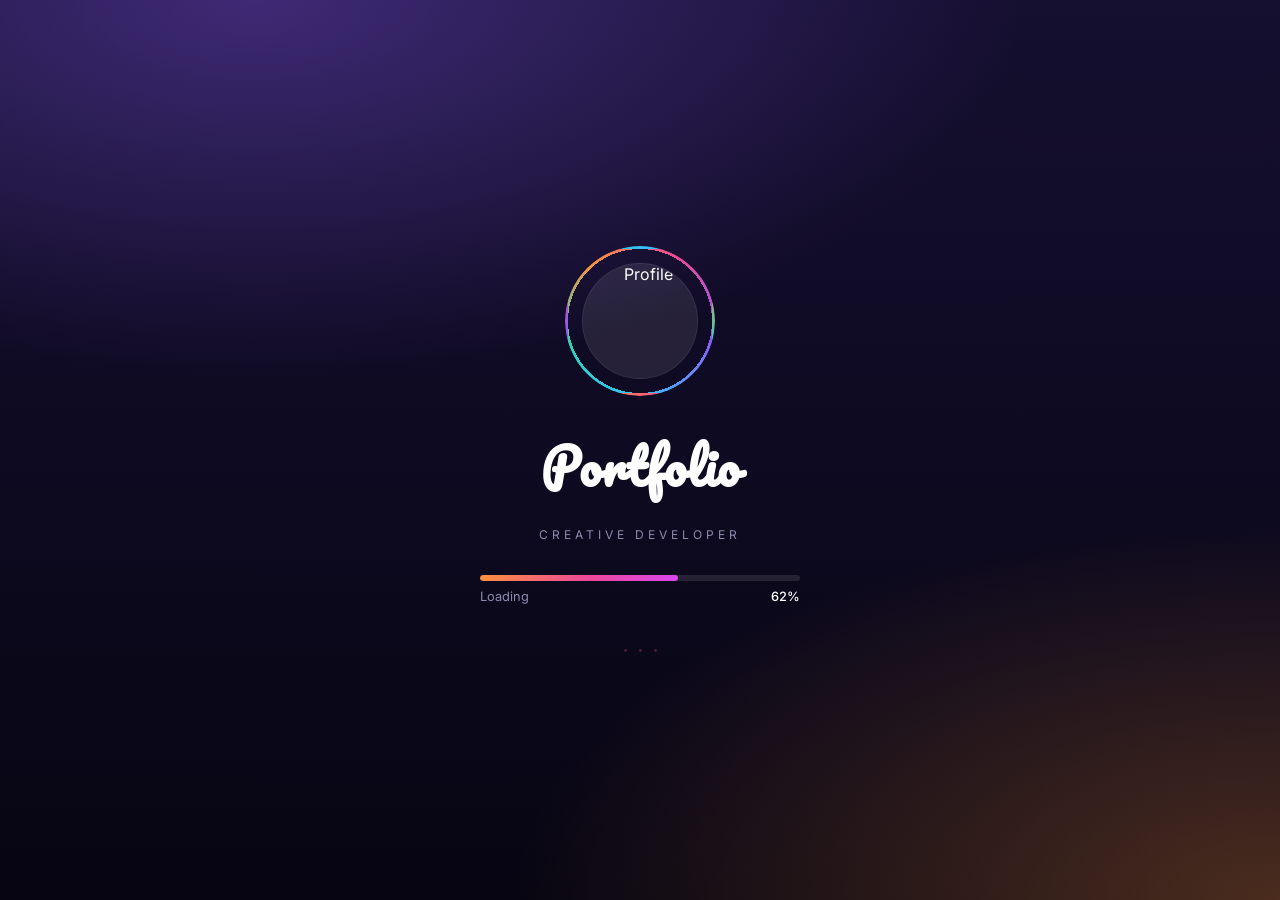
==== index.html @ 06239fb6 "Add files via upload" ====
<!DOCTYPE html>

<html lang="en">
<head>
    <meta charset="UTF-8">
    <meta name="viewport" content="width=device-width, initial-scale=1.0, viewport-fit=cover">
    <title>Creative Developer Portfolio</title>
    <meta name="msapplication-TileColor" content="#da532c">
<meta name="theme-color" content="#ffffff">
<link rel="apple-touch-icon" sizes="180x180" href="/favicon/apple-touch-icon.png">
    <link rel="stylesheet" href="style.css">
    <link rel="stylesheet" href="https://cdnjs.cloudflare.com/ajax/libs/font-awesome/6.4.0/css/all.min.css">
    <link href="https://fonts.googleapis.com/css2?family=Inter:wght@300;400;500;600;700&family=Pacifico&display=swap" rel="stylesheet">
<script src="https://cdn.tailwindcss.com"></script>
<script src='https://kit.fontawesome.com/a076d05399.js' crossorigin='anonymous'></script>
<script src="data.js"></script>
<script src="reels.js"></script>
   

</head>
<body>

<!-- LOADING SCREEN -->
<div id="loader">
    <div class="loader-content">
        <div class="loader-ring-wrap">
            <div class="loader-ring"></div>
            <img class="loader-avatar" src="https://images.unsplash.com/photo-1507003211169-0a1dd7228f2d?w=200&h=200&fit=crop&crop=face" alt="Profile">
        </div>
        <h2 class="loader-title">Portfolio</h2>
        <p class="loader-subtitle">CREATIVE DEVELOPER</p>
        <div class="loader-bar-container">
            <div class="loader-bar-bg">
                <div class="loader-bar" id="progressBar"></div>
            </div>
            <div class="loader-bar-labels">
                <span>Loading</span>
                <span id="progressText">0%</span>
            </div>
        </div>
        <div class="loader-dots">
            <span></span><span></span><span></span>
        </div>
    </div>
</div>

<!-- MAIN APP -->
<div id="app" style="display: none;">
    
    <!-- HOME FEED PAGE -->
    <div class="page" id="homePage">
        <header class="home-header">
            <div class="header-left">
                <button class="icon-btn"><i class='fab fa-instagram' style='font-size:20px;color:rgb(255, 255, 255)'></i></button>
            </div>
            <div class="header-center">
                <span class="insta-logo">Home Feed</span>
            </div>
            <div class="header-right">
                <button class="icon-btn"><i class='fab fa-facebook-f' style='font-size:20px;color:rgb(255, 255, 255)'></i></button>
            </div>
        </header>

        <!-- Stories Row -->
        <div class="stories-row-wrapper">
   
            <div class="stories-row" id="storiesRow">
                <div class="story-item">
                    <div class="story-ring active">
                        <img src="https://images.unsplash.com/photo-1507003211169-0a1dd7228f2d?w=150&h=150&fit=crop&crop=face" alt="Your story">
                    </div>
                    <span class="story-name">Your story</span>
                </div>
                <div class="story-item">
                    <div class="story-ring">
                        <img src="https://images.unsplash.com/photo-1494790108377-be9c29b29330?w=150&h=150&fit=crop&crop=face" alt="yamaayah">
                    </div>
                    <span class="story-name">yamaayah_s..</span>
                </div>
                <div class="story-item">
                    <div class="story-ring">
                        <img src="https://images.unsplash.com/photo-1500648767791-00dcc994a43e?w=150&h=150&fit=crop&crop=face" alt="dhinesh">
                    </div>
                    <span class="story-name">dhinesh2</span>
                </div>
                <div class="story-item">
                    <div class="story-ring">
                        <img src="https://images.unsplash.com/photo-1560250097-0b93528c311a?w=150&h=150&fit=crop&crop=face" alt="button">
                    </div>
                    <span class="story-name">button.hoo..</span>
                </div>
                <div class="story-item">
                    <div class="story-ring">
                        <img src="https://images.unsplash.com/photo-1618005182384-a83a8bd57fbe?w=150&h=150&fit=crop" alt="story5">
                    </div>
                    <span class="story-name">nightcoder</span>
                </div>
                <div class="story-item">
                    <div class="story-ring">
                        <img src="https://images.unsplash.com/photo-1542909168-82c3e7fdca5c?w=150&h=150&fit=crop" alt="story6">
                    </div>
                    <span class="story-name">pixel.pro</span>
                </div>
                <div class="story-item">
                    <div class="story-ring">
                        <img src="https://images.unsplash.com/photo-1677442136019-21780ecad995?w=150&h=150&fit=crop" alt="story7">
                    </div>
                    <span class="story-name">ai.labs</span>
                </div>
            </div>
       
        </div>

        <!-- Feed Posts -->
        <div class="feed-posts" id="feedPosts"></div>
        <div class="scroll-sentinel" id="feedSentinel"></div>
        <div class="feed-loader" id="feedLoader" style="display:none;">
            <div class="feed-loader-ring"></div>
            <span>Loading more posts...</span>
        </div>
        <div class="feed-end" id="feedEnd" style="display:none;"><i class="fas fa-check-circle"></i> You're all caught up</div>
        <div class="spacer"></div>
    </div>

    <!-- SEARCH PAGE -->
    <div class="page" id="searchPage" style="display:none;">
        <div class="search-header">
            <div class="search-bar">
                <i class="fas fa-search"></i>
                <input type="text" id="searchInput" placeholder="Search hashtags e.g. design, ai, ux">
                <i class="fas fa-times-circle search-clear" id="searchClear" style="display:none;"></i>
            </div>
            <div class="search-tags" id="searchTagRow"></div>
        </div>
        <div class="search-meta" id="searchMeta"></div>
        <div class="explore-grid" id="exploreGrid"></div>
        <div class="search-empty" id="searchEmpty" style="display:none;">
            <i class="fas fa-hashtag"></i>
            <p>No posts found</p>
            <span>Try a different hashtag</span>
        </div>
        <div class="spacer"></div>
    </div>

    <!-- CREATE PAGE -->
    <div class="page" id="createPage" style="display:none;">
        <div class="create-screen">
            <div class="create-bg"></div>
            <div class="create-content">
                <button class="create-main-btn"><i class="fas fa-plus"></i></button>
                <h2 class="create-title">Create Something</h2>
                <p class="create-subtitle">Your canvas is ready. Start creating and let your imagination flow.</p>
            </div>
        </div>
    </div>

    <!-- REELS PAGE -->
    <div class="page reels-page-full" id="reelsPage" style="display:none;">
        <div id="reelsContainer" class="reels-container"></div>
    </div>

    <!-- PROFILE PAGE -->
    <div class="page" id="profilePage" style="display:none;">
        <header class="profile-header">
            <div class="header-left">
                <button class="icon-btn"><i class='fas fa-sun'></i></button>
            </div>
            <div class="header-center">
                creative.dev <i class="fas fa-chevron-down" style="font-size:0.7rem;"></i>
            </div>
            <div class="header-right">
               
               
                <button class="icon-btn"><i class="fab fa-tiktok"></i></button>
                <button class="icon-btn"><i class='fab fa-whatsapp' style='font-size:20px;color:rgb(255, 255, 255)'></i></button>
            </div>
        </header>

        <section class="profile">
            <div class="profile-card">
                <div class="profile-stats">
                    <div class="avatar-ring">
                        <img src="https://images.unsplash.com/photo-1507003211169-0a1dd7228f2d?w=200&h=200&fit=crop&crop=face" alt="Profile" class="avatar">
                        <button class="add-story"><i class="fas fa-plus"></i></button>
                    </div>
                    <div class="stat"><span class="num">2,458</span><span class="label">posts</span></div>
                    <div class="stat"><span class="num">24.1K</span><span class="label">followers</span></div>
                    <div class="stat"><span class="num">8,137</span><span class="label">following</span></div>
                </div>

                <div class="profile-info">
                    <p class="category">DESIGN & TECHNOLOGY</p>
                    <h1>Creative Developer / UI Designer</h1>
                    <p class="bio">"Crafting digital experiences"</p>
                    <a href="#" class="link"><i class="fas fa-link"></i> linktr.ee/creative.dev</a>
                </div>
            </div>

            <div class="profile-actions">
                <button class="pill-btn"><i class="fab fa-facebook"></i> CreativeDev</button>
                <button class="pill-btn">Bē creative.dev</button>
                <button class="pill-btn"><i class="fas fa-phone"></i> Contact info</button>
            </div>
            <button class="add-btn"><i class="fas fa-plus"></i> Add</button>

            <div class="dashboard-card" onclick="openModal('dashboardModal')">
                <div>
                    <h4>Professional dashboard</h4>
                    <p>53.7K views in the last 30 days</p>
                </div>
                <i class="fas fa-chart-simple"></i>
            </div>

            <div class="action-row">
                <button class="action-btn" onclick="openModal('editModal')">Edit profile</button>
                <button class="action-btn" onclick="openModal('shareModal')">Share profile</button>
                <button class="action-btn" onclick="openModal('subModal')">Subscription</button>
            </div>

            <div class="highlights">
                <div class="highlight"><div class="highlight-circle"><i class="fas fa-plus"></i></div><span>New</span></div>
                <div class="highlight"><div class="highlight-circle"><img src="https://images.unsplash.com/photo-1618005182384-a83a8bd57fbe?w=100&auto=format&fit=crop&q=60" alt=""></div><span>2026</span></div>
                <div class="highlight"><div class="highlight-circle"><img src="https://images.unsplash.com/photo-1542909168-82c3e7fdca5c?w=100&auto=format&fit=crop&q=60" alt=""></div><span>ACCOMP...</span></div>
                <div class="highlight"><div class="highlight-circle"><img src="https://images.unsplash.com/photo-1677442136019-21780ecad995?w=100&auto=format&fit=crop&q=60" alt=""></div><span>Ai</span></div>
                <div class="highlight"><div class="highlight-circle"><img src="https://images.unsplash.com/photo-1550751827-4bd374c3f58b?w=100&auto=format&fit=crop&q=60" alt=""></div><span>TVK</span></div>
            </div>
        </section>

        <!-- TAB NAVIGATION -->
        <nav class="tabs">
            <div class="tab active" data-tab="grid"><i class="fas fa-th"></i></div>
            <div class="tab" data-tab="skills"><i class="fas fa-layer-group"></i></div>
            <div class="tab" data-tab="reels"><i class="fas fa-play"></i></div>
            <div class="tab" data-tab="tagged"><i class="far fa-bookmark"></i></div>
        </nav>

        <!-- TAB CONTENT: GRID -->
        <div class="tab-content active" id="gridTab">
            <div class="image-grid" id="profileGrid"></div>
            <div class="scroll-sentinel" id="profileGridSentinel"></div>
            <div class="feed-loader" id="profileGridLoader" style="display:none;">
                <div class="feed-loader-ring"></div>
                <span>Loading more posts...</span>
            </div>
            <div class="feed-end" id="profileGridEnd" style="display:none;"><i class="fas fa-check-circle"></i> That's all 50 posts</div>
        </div>

        <!-- TAB CONTENT: SKILLS & PROJECTS -->
        <div class="tab-content" id="skillsTab">
            <div class="section-header">Skills</div>
            <div class="skills-list">
                <div class="skill-item">
                    <div class="skill-info"><div class="skill-icon react"><i class="fab fa-react"></i></div><span>React</span></div>
                    <div class="skill-bar"><div class="fill" style="width: 95%; background: linear-gradient(90deg, #00d2ff, #3a7bd5);"></div></div>
                    <span class="skill-percent">95%</span>
                </div>
                <div class="skill-item">
                    <div class="skill-info"><div class="skill-icon ts"><i class="fab fa-js"></i></div><span>TypeScript</span></div>
                    <div class="skill-bar"><div class="fill" style="width: 88%; background: linear-gradient(90deg, #007bff, #6610f2);"></div></div>
                    <span class="skill-percent">88%</span>
                </div>
                <div class="skill-item">
                    <div class="skill-info"><div class="skill-icon next"><span>N</span></div><span>Next.js</span></div>
                    <div class="skill-bar"><div class="fill" style="width: 85%; background: #fff;"></div></div>
                    <span class="skill-percent">85%</span>
                </div>
                <div class="skill-item">
                    <div class="skill-info"><div class="skill-icon node"><i class="fab fa-node"></i></div><span>Node.js</span></div>
                    <div class="skill-bar"><div class="fill" style="width: 80%; background: #339933;"></div></div>
                    <span class="skill-percent">80%</span>
                </div>
                <div class="skill-item">
                    <div class="skill-info"><div class="skill-icon tw"><i class="fab fa-css3-alt"></i></div><span>Tailwind</span></div>
                    <div class="skill-bar"><div class="fill" style="width: 92%; background: linear-gradient(90deg, #38bdf8, #0ea5e9);"></div></div>
                    <span class="skill-percent">92%</span>
                </div>
                <div class="skill-item">
                    <div class="skill-info"><div class="skill-icon figma"><i class="fab fa-figma"></i></div><span>Figma</span></div>
                    <div class="skill-bar"><div class="fill" style="width: 90%; background: linear-gradient(90deg, #f24e1e, #ff7262);"></div></div>
                    <span class="skill-percent">90%</span>
                </div>
                <div class="skill-item">
                    <div class="skill-info"><div class="skill-icon framer"><i class="fas fa-cube"></i></div><span>Framer</span></div>
                    <div class="skill-bar"><div class="fill" style="width: 78%; background: linear-gradient(90deg, #ec4899, #f43f5e);"></div></div>
                    <span class="skill-percent">78%</span>
                </div>
                <div class="skill-item">
                    <div class="skill-info"><div class="skill-icon gql"><i class="fas fa-project-diagram"></i></div><span>GraphQL</span></div>
                    <div class="skill-bar"><div class="fill" style="width: 72%; background: linear-gradient(90deg, #e535ab, #ff69b4);"></div></div>
                    <span class="skill-percent">72%</span>
                </div>
            </div>

            <div class="section-header">Projects</div>
            <div class="projects-list" id="projectsList"></div>
        </div>

        <!-- TAB CONTENT: REELS -->
        <div class="tab-content" id="reelsTab">
            <div class="reels-grid" id="profileReelsGrid"></div>
        </div>

        <!-- TAB CONTENT: TAGGED -->
        <div class="tab-content" id="taggedTab">
            <div class="projects-list" id="taggedList"></div>
        </div>

        <div class="spacer"></div>
    </div>

    <!-- BOTTOM NAV -->
    <footer class="bottom-nav">
        <div class="nav-item active" data-page="home"><i class="fas fa-home"></i></div>
        <div class="nav-item" data-page="search"><i class="fas fa-search"></i></div>
        <div class="nav-item create-btn" data-page="create"><i class="fas fa-plus"></i></div>
        <div class="nav-item" data-page="reels"><i class="fas fa-play"></i></div>
        <div class="nav-item" data-page="profile"><i class="far fa-user"></i></div>
    </footer>
</div>

<!-- STORY VIEWER MODAL -->
<div class="modal-overlay" id="storyModal">
    <div class="story-viewer">
        <div class="story-progress-bar">
            <div class="story-progress"></div>
        </div>
        <div class="story-header">
            <div class="story-user">
                <img src="https://images.unsplash.com/photo-1500648767791-00dcc994a43e?w=40&h=40&fit=crop&crop=face" alt="">
                <span>cyber_punk</span>
                <span class="story-time">Just now</span>
            </div>
            <div class="story-actions">
                <button class="story-btn"><i class="fas fa-ellipsis-h"></i></button>
                <button class="story-btn" onclick="closeModal('storyModal')"><i class="fas fa-times"></i></button>
            </div>
        </div>
        <div class="story-content">
            <img src="https://images.unsplash.com/photo-1550751827-4bd374c3f58b?w=500&h=800&fit=crop" alt="Story">
        </div>
        <div class="story-footer">
            <div class="story-reply">
                <input type="text" placeholder="Reply to cyber_punk...">
                <button><i class="far fa-heart"></i></button>
                <button><i class="far fa-paper-plane"></i></button>
            </div>
        </div>
    </div>
</div>

<!-- EDIT PROFILE MODAL -->
<div class="modal-overlay" id="editModal">
    <div class="modal-sheet">
        <div class="modal-handle"></div>
        <div class="modal-header" style="background: linear-gradient(90deg, #a855f7, #ec4899);">
            <h2>Edit Profile</h2>
            <button class="close-modal" onclick="closeModal('editModal')"><i class="fas fa-times"></i></button>
        </div>
        <div class="modal-content">
            <h4>PERSONAL INFO</h4>
            <div class="input-group">
                <label>Name</label>
                <input type="text" value="Creative Developer">
            </div>
            <div class="input-group">
                <label>Username</label>
                <input type="text" value="creative.dev">
            </div>
            <div class="input-group">
                <label>Bio</label>
                <textarea rows="2">Crafting digital experiences with code and creativity.</textarea>
            </div>
            <button class="modal-primary-btn">Save Changes</button>
        </div>
    </div>
</div>

<!-- SHARE PROFILE MODAL -->
<div class="modal-overlay" id="shareModal">
    <div class="modal-sheet">
        <div class="modal-handle"></div>
        <div class="modal-header" style="background: linear-gradient(90deg, #38bdf8, #6366f1);">
            <h2>Share Profile</h2>
            <button class="close-modal" onclick="closeModal('shareModal')"><i class="fas fa-times"></i></button>
        </div>
        <div class="modal-content">
            <h4>SHARE VIA LINK</h4>
            <div class="input-group">
                <label>Profile URL</label>
                <input type="text" value="https://creative.dev/portfolio" readonly>
            </div>
            <button class="modal-primary-btn">Copy Link</button>
        </div>
    </div>
</div>

<!-- SUBSCRIPTION MODAL -->
<div class="modal-overlay" id="subModal">
    <div class="modal-sheet">
        <div class="modal-handle"></div>
        <div class="modal-header" style="background: linear-gradient(90deg, #f59e0b, #ef4444);">
            <h2>Subscription</h2>
            <button class="close-modal" onclick="closeModal('subModal')"><i class="fas fa-times"></i></button>
        </div>
        <div class="modal-content">
            <h4>CURRENT PLAN</h4>
            <div class="input-group">
                <label>Plan</label>
                <span class="static-val">Professional Creator</span>
            </div>
            <div class="input-group">
                <label>Status</label>
                <span class="static-val">Active</span>
            </div>
            <div class="input-group">
                <label>Renewal date</label>
                <span class="static-val">August 1, 2026</span>
            </div>
            <button class="modal-primary-btn">Manage Plan</button>
        </div>
    </div>
</div>

<!-- DASHBOARD MODAL -->
<div class="modal-overlay" id="dashboardModal">
    <div class="modal-sheet">
        <div class="modal-handle"></div>
        <div class="modal-header" style="background: linear-gradient(90deg, #10b981, #3b82f6);">
            <h2>Professional Dashboard</h2>
            <button class="close-modal" onclick="closeModal('dashboardModal')"><i class="fas fa-times"></i></button>
        </div>
        <div class="modal-content">
            <h4>INSIGHTS (LAST 30 DAYS)</h4>
            <div class="dashboard-stats">
                <div class="dash-stat">
                    <span class="dash-num">53.7K</span>
                    <span class="dash-label">Profile Views</span>
                </div>
                <div class="dash-stat">
                    <span class="dash-num">12.4K</span>
                    <span class="dash-label">Account Reached</span>
                </div>
                <div class="dash-stat">
                    <span class="dash-num">3.2K</span>
                    <span class="dash-label">Content Interactions</span>
                </div>
                <div class="dash-stat">
                    <span class="dash-num">892</span>
                    <span class="dash-label">New Followers</span>
                </div>
            </div>
            <button class="modal-primary-btn">View Full Dashboard</button>
        </div>
    </div>
</div>

<!-- UNIVERSAL POST POPUP MODAL (photo / video / website / text post) -->
<div class="modal-overlay" id="postPopupModal">
    <div class="post-popup" id="postPopupContent"></div>
</div>

<!-- TAGGED BLOG POST POPUP MODAL -->
<div class="modal-overlay" id="blogPopupModal">
    <div class="blog-popup" id="blogPopupContent"></div>
</div>

<script src="script.js"></script>

<!-- FLOATING ROBOT WIDGET -->
<style>
:root {
    --robot-color: #25d366;
}
.sidebar-robot {
    position: fixed;
    inset: 0;
    width: 100vw;
    height: 100vh;
    pointer-events: none;
    z-index: 9000;
}

.robot-card {
    position: absolute;
    top: 50%;
    left: 50%;
    width: 180px;
    height: 200px;
    background: rgba(255, 255, 255, 0);
    border-radius: 50%;
    display: flex;
    justify-content: center;
    align-items: center;
    backdrop-filter: blur(15px);
    pointer-events: auto;
    transition: left 3.5s cubic-bezier(.45,.05,.55,.95),
                top 3.5s cubic-bezier(.45,.05,.55,.95),
                transform 3.5s cubic-bezier(.45,.05,.55,.95);
    will-change: left, top, transform;
}

#robot-canvas {
    height: 100%;
    width: 100%;
    cursor: pointer;
    filter: drop-shadow(0 10px 20px rgba(0, 0, 0, 0.2));
}

.robot-glow {
    position: absolute;
    width: 150px;
    height: 150px;
    background: radial-gradient(circle, var(--robot-color), transparent 70%);
    opacity: 0.1;
    pointer-events: none;
    z-index: 0;
    display: none;
}

.robot-card #robot-canvas {
    cursor: pointer;
}

.robot-canvas-fun {
    animation: robot-bounce 0.6s ease;
}

.robot-canvas-angry {
    filter: drop-shadow(0 10px 20px rgba(255, 70, 70, 0.35));
}

.robot-canvas-collapse {
    animation: robot-collapse 1.2s ease forwards;
}

.robot-canvas-reappear {
    animation: robot-reappear 0.6s ease;
}

.robot-bubble {
    position: absolute;
    width: 10px;
    height: 10px;
    border-radius: 999px;
    background: radial-gradient(circle at 30% 30%, rgba(255, 255, 255, 0.8), rgba(37, 211, 102, 0.2));
    opacity: 0;
    pointer-events: none;
    animation: robot-bubble 0.9s ease forwards;
    z-index: 2;
}

.robot-bubble.robot-bubble-angry {
    background: radial-gradient(circle at 30% 30%, rgba(255, 210, 210, 0.9), rgba(255, 70, 70, 0.35));
}

.robot-pop {
    position: absolute;
    top: 12px;
    left: 50%;
    transform: translateX(-50%);
    font-size: 12px;
    letter-spacing: 0.4px;
    padding: 4px 8px;
    border-radius: 999px;
    background: rgba(255, 255, 255, 0.18);
    border: 1px solid rgba(255, 255, 255, 0.32);
    color: #eafff6;
    animation: robot-pop 0.9s ease forwards;
    pointer-events: none;
    z-index: 2;
}

@keyframes robot-bounce {
    0% { transform: scale(1); }
    35% { transform: scale(1.04); }
    70% { transform: scale(0.98); }
    100% { transform: scale(1); }
}

@keyframes robot-glow-pulse {
    0% { opacity: 0.1; transform: scale(1); }
    50% { opacity: 0.35; transform: scale(1.1); }
    100% { opacity: 0.1; transform: scale(1); }
}

@keyframes robot-collapse {
    0% { opacity: 1; transform: scale(1); }
    40% { opacity: 0.2; transform: scale(0.94); }
    100% { opacity: 0; transform: scale(0.9); }
}

@keyframes robot-reappear {
    0% { opacity: 0; transform: scale(0.92); }
    100% { opacity: 1; transform: scale(1); }
}

@keyframes robot-bubble {
    0% { opacity: 0; transform: translateY(0) scale(0.6); }
    40% { opacity: 0.8; }
    100% { opacity: 0; transform: translateY(-16px) scale(1.1); }
}
@keyframes robot-pop {
    0% { opacity: 0; transform: translate(-50%, 6px); }
    30% { opacity: 1; transform: translate(-50%, 0); }
    100% { opacity: 0; transform: translate(-50%, -12px); }
}
</style>

<div class="sidebar-robot">
    <div class="robot-card" id="robot-card">
        <div class="robot-glow"></div>
        <canvas id="robot-canvas"></canvas>
    </div>
</div>
<script>
document.addEventListener('DOMContentLoaded', () => {
    const canvas = document.getElementById('robot-canvas');
    if (!canvas) return;
    const ctx = canvas.getContext('2d');

    const dpr = window.devicePixelRatio || 1;
    canvas.width = 280 * dpr;
    canvas.height = 320 * dpr;
    ctx.scale(dpr, dpr);

    let mouse = { x: 0, y: 0 };
    let target = { x: 0, y: 0 };
    let blink = 0;
    let time = 0;
    let clickCount = 0;
    let lastClick = 0;
    let angryUntil = 0;
    let collapseUntil = 0;
    let laughUntil = 0;
    let mouthMode = 'smile';
    let mouthUntil = 0;

    const updateTarget = (clientX, clientY) => {
        const rect = canvas.getBoundingClientRect();
        const cx = rect.left + rect.width / 2;
        const cy = rect.top + rect.height / 2;
        target.x = (clientX - cx) / (rect.width / 2);
        target.y = (clientY - cy) / (rect.height / 2);
    };

    canvas.addEventListener('mousemove', (e) => {
        updateTarget(e.clientX, e.clientY);
    });

    canvas.addEventListener('mouseleave', () => {
        target.x = 0;
        target.y = 0;
    });

    // ---- Random flying / wandering around the whole screen ----
    const card = document.getElementById('robot-card');
    let wanderPaused = false;

    function randomRange(min, max) {
        return min + Math.random() * (max - min);
    }

    function wander() {
        if (wanderPaused) {
            scheduleNextWander(600);
            return;
        }
        const cardW = card.offsetWidth || 220;
        const cardH = card.offsetHeight || 240;
        const margin = 10;
        const maxLeft = Math.max(margin, window.innerWidth - cardW - margin);
        const maxTop = Math.max(margin, window.innerHeight - cardH - margin);

        const nextLeft = randomRange(margin, maxLeft);
        const nextTop = randomRange(margin, maxTop);

        // Gentle random tilt for a "flying" feel while it drifts
        const tilt = randomRange(-6, 6);
        card.style.left = `${nextLeft}px`;
        card.style.top = `${nextTop}px`;
        card.style.transform = `rotate(${tilt}deg)`;

        scheduleNextWander(randomRange(2500, 5000));
    }

    let wanderTimer = null;
    function scheduleNextWander(delay) {
        clearTimeout(wanderTimer);
        wanderTimer = setTimeout(wander, delay);
    }

    // Pause wandering briefly while the user is actively hovering/clicking it
    card.addEventListener('mouseenter', () => { wanderPaused = true; });
    card.addEventListener('mouseleave', () => { wanderPaused = false; });

    // Start immediately, then keep wandering, and re-clamp on resize
    wander();
    window.addEventListener('resize', () => {
        const cardW = card.offsetWidth || 220;
        const cardH = card.offsetHeight || 240;
        const maxLeft = Math.max(10, window.innerWidth - cardW - 10);
        const maxTop = Math.max(10, window.innerHeight - cardH - 10);
        const curLeft = parseFloat(card.style.left) || 0;
        const curTop = parseFloat(card.style.top) || 0;
        card.style.left = `${Math.min(curLeft, maxLeft)}px`;
        card.style.top = `${Math.min(curTop, maxTop)}px`;
    });

    function draw() {
        time += 0.05;
        mouse.x += (target.x - mouse.x) * 0.1;
        mouse.y += (target.y - mouse.y) * 0.1;

        const w = 280;
        const h = 320;
        const cx = w / 2;
        const cy = h / 2 + 20;

        ctx.clearRect(0, 0, w, h);
        const now = Date.now();
        if (now < collapseUntil) {
            canvas.style.opacity = '0';
            requestAnimationFrame(draw);
            return;
        }
        canvas.style.opacity = '1';
        const isAngry = now < angryUntil;
        const isLaughing = now < laughUntil;
        canvas.classList.toggle('robot-canvas-angry', isAngry);

        ctx.fillStyle = 'rgba(0,0,0,0.1)';
        ctx.beginPath();
        ctx.ellipse(cx, cy + 90, 40 + (Math.sin(time) * 5), 10, 0, 0, Math.PI * 2);
        ctx.fill();

        const floatY = Math.sin(time) * 8;

        const bodyX = cx + mouse.x * 5;
        const bodyY = cy + floatY + 30;

        let bodyGrad = ctx.createRadialGradient(bodyX - 20, bodyY - 20, 10, bodyX, bodyY, 60);
        bodyGrad.addColorStop(0, '#ffffff');
        bodyGrad.addColorStop(1, '#d1d9e6');

        ctx.fillStyle = bodyGrad;
        ctx.beginPath();
        ctx.ellipse(bodyX, bodyY, 50, 45, 0, 0, Math.PI * 2);
        ctx.fill();

        const logoX = bodyX + mouse.x * 10;
        const logoY = bodyY + mouse.y * 5;
        ctx.fillStyle = '#25d366';
        ctx.beginPath();
        ctx.arc(logoX, logoY, 15, 0, Math.PI * 2);
        ctx.fill();
        ctx.fillStyle = 'white';
        ctx.beginPath();
        ctx.arc(logoX - 3, logoY - 3, 4, 0, Math.PI * 2);
        ctx.fill();

        const headX = cx + mouse.x * 25;
        const headY = cy + floatY - 50 + (mouse.y * 15);

        let headGrad = ctx.createRadialGradient(headX - 30, headY - 20, 20, headX, headY, 80);
        headGrad.addColorStop(0, '#ffffff');
        headGrad.addColorStop(1, '#cbd5e1');

        ctx.fillStyle = headGrad;
        ctx.beginPath();
        ctx.roundRect(headX - 60, headY - 45, 120, 90, 40);
        ctx.fill();

        const faceX = headX + mouse.x * 10;
        const faceY = headY + mouse.y * 8;
        const faceHeight = 60;

        ctx.fillStyle = '#0f172a';
        ctx.beginPath();
        ctx.roundRect(faceX - 45, faceY - (faceHeight / 2), 90, faceHeight, 22);
        ctx.fill();

        if (Math.random() > 0.98) blink = 1;
        if (blink > 0) blink -= 0.2;

        const eyeY = faceY + (mouse.y * 5) - 2;
        const eyeColor = isAngry ? '#ff4d4d' : '#25d366';
        ctx.fillStyle = eyeColor;
        ctx.shadowBlur = 10;
        ctx.shadowColor = eyeColor;

        if (blink <= 0.2) {
            ctx.beginPath();
            ctx.ellipse(faceX - 22 + (mouse.x * 5), eyeY, 7, 10, 0, 0, Math.PI * 2);
            ctx.fill();
            ctx.beginPath();
            ctx.ellipse(faceX + 22 + (mouse.x * 5), eyeY, 7, 10, 0, 0, Math.PI * 2);
            ctx.fill();
        }
        ctx.shadowBlur = 0;

        if (Date.now() > mouthUntil) mouthMode = 'smile';
        ctx.strokeStyle = eyeColor;
        ctx.lineWidth = 4;
        const mouthFloat = mouse.y * 6;
        const baseY = faceY + 14 + mouthFloat;
        if (mouthMode === 'sad') {
            ctx.beginPath();
            ctx.moveTo(faceX - 18, baseY + 8);
            ctx.quadraticCurveTo(faceX, baseY - 2, faceX + 18, baseY + 8);
            ctx.stroke();
        } else if (mouthMode === 'wow') {
            ctx.beginPath();
            ctx.arc(faceX, baseY + 4, 6, 0, Math.PI * 2);
            ctx.stroke();
        } else if (mouthMode === 'oh') {
            ctx.beginPath();
            ctx.arc(faceX, baseY + 4, 4, 0, Math.PI * 2);
            ctx.stroke();
        } else {
            const smileDepth = (isLaughing ? 12 : 8) + Math.abs(mouse.y * 4);
            ctx.beginPath();
            ctx.moveTo(faceX - 18, baseY);
            ctx.quadraticCurveTo(faceX, baseY + smileDepth, faceX + 18, baseY);
            ctx.stroke();
        }

        ctx.strokeStyle = '#cbd5e1';
        ctx.lineWidth = 6;
        ctx.beginPath();
        ctx.moveTo(headX - 40, headY - 40);
        ctx.lineTo(headX - 55, headY - 65);
        ctx.moveTo(headX + 40, headY - 40);
        ctx.lineTo(headX + 55, headY - 65);
        ctx.stroke();

        requestAnimationFrame(draw);
    }

    draw();

    canvas.addEventListener('click', () => {
        const now = Date.now();
        if (now - lastClick > 1500) clickCount = 0;
        clickCount += 1;
        lastClick = now;

        const funTexts = ['You tickle me', 'Haha', 'Nice', 'Okay', 'Wow', 'Ah'];
        const angryTexts = ['Enough!', 'I\'m angry', 'Stop', 'Sad'];
        const collapseTexts = ['Ouch!', 'I\'m done'];

        if (clickCount >= 8) {
            angryUntil = now + 1200;
            collapseUntil = now + 1200;
            clickCount = 0;
            canvas.classList.add('robot-canvas-collapse');
            setTimeout(() => {
                canvas.classList.remove('robot-canvas-collapse');
                canvas.classList.remove('robot-canvas-reappear');
                void canvas.offsetWidth;
                canvas.classList.add('robot-canvas-reappear');
                emitBubbles(14, 'burst');
                setTimeout(() => canvas.classList.remove('robot-canvas-reappear'), 600);
            }, 1200);
            emitBubbles(18, 'burst');
            mouthMode = 'oh';
            mouthUntil = now + 1400;
            emitPop(collapseTexts[Math.floor(Math.random() * collapseTexts.length)], 1400);
            return;
        }

        if (clickCount >= 5) {
            angryUntil = now + 1500;
            mouthMode = 'sad';
            mouthUntil = now + 1500;
            emitBubbles(8, 'angry');
            emitPop(angryTexts[Math.floor(Math.random() * angryTexts.length)], 1500);
        } else {
            laughUntil = now + 1200;
            mouthMode = Math.random() > 0.6 ? 'wow' : 'smile';
            mouthUntil = now + 1200;
            emitBubbles(4);
            emitPop(funTexts[Math.floor(Math.random() * funTexts.length)], 1200);
        }

        canvas.classList.remove('robot-canvas-fun');
        void canvas.offsetWidth;
        canvas.classList.add('robot-canvas-fun');
        setTimeout(() => canvas.classList.remove('robot-canvas-fun'), 600);
    });

    function emitPop(text, duration) {
        const card = canvas.closest('.robot-card');
        if (!card) return;
        const pop = document.createElement('span');
        pop.className = 'robot-pop';
        pop.textContent = text;
        card.appendChild(pop);
        setTimeout(() => pop.remove(), duration || 1200);
    }

    function emitBubbles(count, tone) {
        const card = canvas.closest('.robot-card');
        if (!card) return;
        const rect = card.getBoundingClientRect();
        const centerX = rect.width / 2;
        const centerY = rect.height / 2;
        const radius = Math.min(rect.width, rect.height) * 0.48;
        for (let i = 0; i < count; i += 1) {
            const bubble = document.createElement('span');
            bubble.className = tone === 'angry' ? 'robot-bubble robot-bubble-angry' : 'robot-bubble';
            if (tone === 'burst') {
                const angle = (Math.PI * 2 * i) / count + Math.random() * 0.2;
                bubble.style.left = `${centerX + Math.cos(angle) * radius}px`;
                bubble.style.top = `${centerY + Math.sin(angle) * radius}px`;
            } else {
                bubble.style.left = `${40 + Math.random() * 40}%`;
                bubble.style.top = `${30 + Math.random() * 40}%`;
            }
            bubble.style.width = `${8 + Math.random() * 8}px`;
            bubble.style.height = bubble.style.width;
            card.appendChild(bubble);
            setTimeout(() => bubble.remove(), 900);
        }
    }
});
</script>

</body>
</html>
---- style.css ----
:root {
    /* ---------- Base canvas ---------- */
    --bg-base-1: #150f30;
    --bg-base-2: #0a0720;
    --bg-base-3: #1d1240;

    /* ---------- Orb palette (mirrors the reference glassmorphism board) ---------- */
    --orb-violet: #8b5cf6;
    --orb-pink: #ec4899;
    --orb-orange: #fb923c;
    --orb-blue: #38bdf8;
    --orb-teal: #2dd4bf;

    --text-main: #ffffff;
    --text-secondary: #c9cbe6;
    --text-muted: #8d8bad;

    --accent-1: #fb4d7a;
    --accent-2: #8b5cf6;
    --accent-3: #38bdf8;

    /* Signature gradients used across CTAs, rings, and progress fills */
    --gradient-warm: linear-gradient(120deg, #fb923c 0%, #ec4899 55%, #d946ef 100%);
    --gradient-cool: linear-gradient(120deg, #38bdf8 0%, #6366f1 60%, #8b5cf6 100%);
    --gradient-ring: conic-gradient(from -40deg, #fb923c, #ec4899, #8b5cf6, #38bdf8, #2dd4bf, #fb923c);

    /* ---------- Frosted glass surface tokens ---------- */
    --glass-fill: rgba(255, 255, 255, 0.09);
    --glass-fill-soft: rgba(255, 255, 255, 0.06);
    --glass-fill-strong: rgba(24, 18, 46, 0.68);
    --glass-fill-solid: rgba(30, 23, 57, 0.82);
    --glass-border: rgba(255, 255, 255, 0.16);
    --glass-border-soft: rgba(255, 255, 255, 0.1);
    --glass-highlight: rgba(255, 255, 255, 0.5);
    --glass-blur: 26px;
    --glass-blur-soft: 16px;

    --radius-xl: 28px;
    --radius-lg: 22px;
    --radius-md: 16px;
    --radius-sm: 12px;
    --radius-pill: 999px;

    --shadow-glass: 0 8px 32px rgba(6, 4, 20, 0.35);
    --shadow-glass-lift: 0 16px 48px rgba(6, 4, 20, 0.45);

    --font-main: 'Inter', -apple-system, BlinkMacSystemFont, sans-serif;
    --font-logo: 'Pacifico', cursive;

    /* Legacy aliases kept so any inline/older references still resolve */
    --bg-dark: var(--bg-base-2);
    --bg-card: var(--glass-fill-strong);
    --bg-nav: rgba(20, 15, 40, 0.6);
}

* { margin: 0; padding: 0; box-sizing: border-box; font-family: var(--font-main); -webkit-tap-highlight-color: transparent; }

html, body {
    background-color: var(--bg-base-2);
    color: var(--text-main);
    overflow-x: hidden;
    height: 100%;
}

body {
    position: relative;
    background: radial-gradient(ellipse 120% 90% at 15% -10%, #241a4d 0%, transparent 55%),
                radial-gradient(ellipse 120% 90% at 90% 10%, #1c1440 0%, transparent 55%),
                linear-gradient(180deg, var(--bg-base-1) 0%, var(--bg-base-2) 55%, #060412 100%);
    background-attachment: fixed;
    min-height: 100vh;
}

/* Floating colour orbs — fixed so they read through every page like the
   reference board's blurred purple / pink / orange / teal spheres. */
body::before, body::after {
    content: '';
    position: fixed;
    z-index: 0;
    pointer-events: none;
    border-radius: 50%;
    filter: blur(70px);
    opacity: 0.55;
    mix-blend-mode: screen;
}
body::before {
    top: -12%;
    left: -18%;
    width: 60vw;
    height: 60vw;
    max-width: 520px;
    max-height: 520px;
    background: radial-gradient(circle at 35% 30%, var(--orb-violet) 0%, rgba(139, 92, 246, 0) 70%),
                radial-gradient(circle at 65% 70%, var(--orb-pink) 0%, rgba(236, 72, 153, 0) 70%);
}
body::after {
    bottom: -16%;
    right: -20%;
    width: 65vw;
    height: 65vw;
    max-width: 560px;
    max-height: 560px;
    background: radial-gradient(circle at 40% 40%, var(--orb-orange) 0%, rgba(251, 146, 60, 0) 68%),
                radial-gradient(circle at 65% 65%, var(--orb-blue) 0%, rgba(56, 189, 248, 0) 70%);
}

/* A third, softer orb anchored mid-page for extra depth on tall scrolls */
#app { z-index: 1; }
#app::before {
    content: '';
    position: fixed;
    z-index: 0;
    top: 40%;
    left: 50%;
    width: 70vw;
    height: 70vw;
    max-width: 480px;
    max-height: 480px;
    transform: translate(-50%, -50%);
    background: radial-gradient(circle, var(--orb-teal) 0%, rgba(45, 212, 191, 0) 70%);
    filter: blur(90px);
    opacity: 0.22;
    mix-blend-mode: screen;
    pointer-events: none;
}

/* ================= LOADER ================= */
#loader {
    position: fixed; top: 0; left: 0; width: 100%; height: 100vh;
    background: radial-gradient(ellipse 100% 70% at 20% 0%, rgba(139, 92, 246, 0.35) 0%, transparent 60%),
                radial-gradient(ellipse 100% 70% at 100% 100%, rgba(251, 146, 60, 0.28) 0%, transparent 60%),
                linear-gradient(180deg, #150f30 0%, #070512 100%);
    display: flex; justify-content: center; align-items: center;
    z-index: 9999; transition: opacity 0.6s ease, visibility 0.6s;
}
#loader.hidden { opacity: 0; visibility: hidden; pointer-events: none; }

.loader-content { text-align: center; display: flex; flex-direction: column; align-items: center; gap: 18px; }

.loader-ring-wrap { position: relative; width: 130px; height: 130px; display: flex; align-items: center; justify-content: center; }

.loader-ring {
    position: absolute; top: 0; left: 0;
    width: 130px; height: 130px; border-radius: 50%;
    border: 3px solid transparent;
    background: var(--gradient-ring);
    -webkit-mask: radial-gradient(farthest-side, transparent calc(100% - 3px), #fff calc(100% - 3px));
    mask: radial-gradient(farthest-side, transparent calc(100% - 3px), #fff calc(100% - 3px));
    animation: spin-ring 1.2s linear infinite;
}
@keyframes spin-ring { to { transform: rotate(360deg); } }

.loader-avatar {
    width: 98px; height: 98px; border-radius: 50%; object-fit: cover;
    background: var(--glass-fill);
    box-shadow: 0 0 0 1px var(--glass-border);
}

.loader-title { font-family: var(--font-logo); font-size: 2.6rem; color: white; letter-spacing: 1px; margin-top: 10px; }
.loader-subtitle { font-size: 0.75rem; letter-spacing: 4px; color: var(--text-muted); text-transform: uppercase; }

.loader-bar-container {
    width: 260px; margin-top: 15px;
}
.loader-bar-bg {
    width: 100%; height: 6px; background: rgba(255,255,255,0.1); border-radius: 10px;
    overflow: hidden;
}
.loader-bar {
    height: 100%; width: 0%;
    background: var(--gradient-warm);
    transition: width 0.1s linear; border-radius: 10px;
}
.loader-bar-labels {
    display: flex; justify-content: space-between; margin-top: 8px;
    font-size: 0.8rem; color: var(--text-muted);
}
#progressText { color: white; font-weight: 500; }

.loader-dots { display: flex; gap: 8px; margin-top: 25px; }
.loader-dots span { width: 7px; height: 7px; border-radius: 50%; background: var(--accent-1); animation: pulse-dot 1.4s ease-in-out infinite both; }
.loader-dots span:nth-child(1) { animation-delay: 0s; }
.loader-dots span:nth-child(2) { animation-delay: 0.2s; }
.loader-dots span:nth-child(3) { animation-delay: 0.4s; }
@keyframes pulse-dot { 0%, 80%, 100% { transform: scale(0.4); opacity: 0.3; } 40% { transform: scale(1); opacity: 1; } }

/* ================= APP CONTAINER ================= */
#app { width: 100%; max-width: 480px; margin: 0 auto; min-height: 100vh; position: relative; background: transparent; transition: max-width 0.2s ease; }
.page { display: none; opacity: 1; transition: opacity 0.22s ease; position: relative; z-index: 1; }
.page.active { display: block; }
.page.page-entering { opacity: 0; }
.page.page-leaving { opacity: 0; }
@keyframes fadeIn { from { opacity: 0; } to { opacity: 1; } }
@keyframes popupIn { from { opacity: 0; transform: scale(0.96) translateY(8px); } to { opacity: 1; transform: scale(1) translateY(0); } }

/* ================= HEADER ================= */
/* Floating glass bar: detached from the viewport edge on all sides so it
   reads as a distinct card hovering over the content, not a flush bar. */
header {
    padding: 13px 18px;
    display: flex; justify-content: space-between; align-items: center;
    background: var(--glass-fill-strong);
    backdrop-filter: blur(var(--glass-blur)) saturate(160%); -webkit-backdrop-filter: blur(var(--glass-blur)) saturate(160%);
    border: 1px solid var(--glass-border);
    box-shadow: var(--shadow-glass);
    border-radius: var(--radius-xl);
    margin: max(12px, env(safe-area-inset-top)) 12px 16px;
    position: sticky; top: 12px; z-index: 100;
}

.home-header { padding: 11px 18px; }
.header-left, .header-right { display: flex; align-items: center; gap: 12px; }
.icon-btn {
    background: rgba(255,255,255,0.06); border: 1px solid var(--glass-border-soft);
    color: white; font-size: 1.1rem; cursor: pointer; position: relative; padding: 8px;
    width: 38px; height: 38px; border-radius: var(--radius-pill);
    display: flex; align-items: center; justify-content: center; transition: 0.2s;
}
.icon-btn:hover { background: rgba(255,255,255,0.12); }
.icon-btn .badge { position: absolute; top: -3px; right: -3px; background: var(--gradient-warm); color: white; font-size: 0.55rem; padding: 1px 5px; border-radius: 8px; font-weight: 600; }

.insta-logo { font-family: var(--font-logo); font-size: 1.6rem; background: var(--gradient-warm); -webkit-background-clip: text; background-clip: text; color: transparent; }
.behance-icon { font-weight: 700; font-size: 1.1rem; color: white; }
.menu-btn { font-size: 1.1rem; }

/* ================= STORIES ================= */
.stories-row-wrapper { margin-bottom: 16px; }
.stories-row {
    display: flex; gap: 16px; padding: 14px 18px;
    overflow-x: auto; scrollbar-width: none;
    border-bottom: 1px solid rgba(255,255,255,0.07);
}
.stories-row::-webkit-scrollbar { display: none; }

.story-item { display: flex; flex-direction: column; align-items: center; min-width: 72px; position: relative; }
.story-ring {
    width: 72px; height: 72px; border-radius: 50%;
    padding: 3px;
    background: var(--gradient-ring);
}
.story-ring.active { background: var(--gradient-ring); }
.story-ring img { width: 100%; height: 100%; border-radius: 50%; object-fit: cover; border: 3px solid var(--bg-base-2); }
.story-name { font-size: 0.7rem; color: var(--text-secondary); margin-top: 6px; max-width: 72px; overflow: hidden; text-overflow: ellipsis; white-space: nowrap; }
.add-story-small {
    position: absolute; bottom: 20px; right: 0; background: var(--gradient-cool); color: white;
    width: 22px; height: 22px; border-radius: 50%; border: 2.5px solid var(--bg-base-2);
    display: flex; align-items: center; justify-content: center; font-size: 0.6rem;
}

/* ================= HOME FEED POSTS ================= */
.feed-posts { padding: 0 10px; }
.post-card {
    margin-bottom: 16px;
    background: var(--glass-fill-soft);
    border: 1px solid var(--glass-border-soft);
    border-radius: var(--radius-lg);
    overflow: hidden;
    backdrop-filter: blur(var(--glass-blur-soft));
    -webkit-backdrop-filter: blur(var(--glass-blur-soft));
    box-shadow: var(--shadow-glass);
}
.post-header {
    display: flex; justify-content: space-between; align-items: center;
    padding: 12px 14px;
}
.post-user { display: flex; align-items: center; gap: 10px; }
.post-user img { width: 36px; height: 36px; border-radius: 50%; object-fit: cover; box-shadow: 0 0 0 2px rgba(255,255,255,0.12); }
.post-user-info { display: flex; flex-direction: column; }
.username { font-size: 0.85rem; font-weight: 600; display: flex; align-items: center; gap: 4px; }
.verified { color: #38bdf8; font-size: 0.75rem; }
.audio-info { font-size: 0.7rem; color: var(--text-muted); display: flex; align-items: center; gap: 4px; margin-top: 2px; }
.more-btn { background: transparent; border: none; color: white; font-size: 1rem; cursor: pointer; }

.post-media { position: relative; width: 100%; }
.post-media img { width: 100%; height: auto; display: block; }
.location-tag {
    position: absolute; top: 12px; left: 12px;
    background: rgba(20, 15, 40, 0.6); backdrop-filter: blur(6px);
    color: white; padding: 4px 12px; border-radius: var(--radius-pill);
    font-size: 0.75rem; font-weight: 500; display: flex; align-items: center; gap: 4px;
    border: 1px solid rgba(255,255,255,0.15);
}

.post-actions-row {
    display: flex; justify-content: space-between; align-items: center;
    padding: 12px 14px;
}
.post-actions-left { display: flex; gap: 16px; }
.post-action-btn { background: transparent; border: none; color: white; font-size: 1.3rem; cursor: pointer; display: flex; align-items: center; gap: 6px; position: relative; transition: transform 0.15s; }
.post-action-btn:active { transform: scale(0.88); }
.post-action-btn span { font-size: 0.75rem; font-weight: 500; }
.post-action-btn.bookmark { font-size: 1.2rem; }
.post-action-btn.liked { color: var(--accent-1); }

.post-likes {
    display: flex; align-items: center; gap: 6px;
    padding: 0 14px; margin-bottom: 6px;
}
.like-avatar { width: 20px; height: 20px; border-radius: 50%; object-fit: cover; border: 1.5px solid var(--bg-base-2); margin-left: -6px; }
.like-avatar:first-child { margin-left: 0; }
.post-likes span { font-size: 0.8rem; color: var(--text-secondary); }
.post-likes strong { color: white; font-weight: 600; }

.post-caption { padding: 0 14px; font-size: 0.85rem; line-height: 1.5; margin-bottom: 4px; }
.caption-user { font-weight: 600; }
.more-text { color: var(--text-muted); }

.post-time { padding: 0 14px 14px; font-size: 0.75rem; color: var(--text-muted); }
.translate { color: var(--text-secondary); }

/* ================= SEARCH / EXPLORE ================= */
.search-header {
    padding: 14px 16px;
    background: var(--glass-fill-strong);
    backdrop-filter: blur(var(--glass-blur)) saturate(160%); -webkit-backdrop-filter: blur(var(--glass-blur)) saturate(160%);
    border: 1px solid var(--glass-border);
    box-shadow: var(--shadow-glass);
    border-radius: var(--radius-xl);
    margin: max(12px, env(safe-area-inset-top)) 12px 16px;
    position: sticky; top: 12px; z-index: 100;
}
.search-bar {
    display: flex; align-items: center; gap: 10px;
    background: rgba(255,255,255,0.07); backdrop-filter: blur(var(--glass-blur-soft)); -webkit-backdrop-filter: blur(var(--glass-blur-soft));
    border: 1px solid var(--glass-border); border-radius: var(--radius-pill);
    padding: 11px 16px;
}
.search-bar i { color: var(--text-muted); font-size: 0.9rem; }
.search-bar input { background: transparent; border: none; color: white; font-size: 0.9rem; outline: none; width: 100%; }
.search-bar input::placeholder { color: var(--text-muted); }

.explore-grid {
    display: grid; grid-template-columns: repeat(3, 1fr); gap: 6px; padding: 10px;
}
.explore-item { position: relative; overflow: hidden; border-radius: var(--radius-sm); }
.explore-item.tall { grid-row: span 2; }
.explore-item img { width: 100%; height: 100%; object-fit: cover; display: block; min-height: 120px; }

/* ================= CREATE PAGE ================= */
.create-screen {
    position: fixed; top: 0; left: 50%; transform: translateX(-50%);
    width: 100%; max-width: 600px; height: 100vh; height: 100dvh;
    display: flex; justify-content: center; align-items: center;
    overflow: hidden;
}
.create-bg {
    position: absolute; top: 0; left: 0; width: 100%; height: 100%;
    background:
        radial-gradient(ellipse at 25% 20%, rgba(139, 92, 246, 0.32) 0%, transparent 50%),
        radial-gradient(ellipse at 75% 30%, rgba(236, 72, 153, 0.26) 0%, transparent 50%),
        radial-gradient(ellipse at 50% 85%, rgba(251, 146, 60, 0.2) 0%, transparent 50%),
        linear-gradient(180deg, #150f30 0%, #0d0a24 50%, #060412 100%);
    filter: blur(60px);
}
.create-content { position: relative; z-index: 2; text-align: center; display: flex; flex-direction: column; align-items: center; gap: 20px; }
.create-main-btn {
    width: 92px; height: 92px; border-radius: 50%;
    background: var(--gradient-warm);
    border: 2px solid rgba(255,255,255,0.3); color: white; font-size: 2rem;
    display: flex; align-items: center; justify-content: center;
    cursor: pointer; box-shadow: 0 12px 44px rgba(236, 72, 153, 0.45);
    transition: transform 0.3s, box-shadow 0.3s;
}
.create-main-btn:hover { transform: scale(1.05); box-shadow: 0 16px 54px rgba(236, 72, 153, 0.55); }
.create-title { font-size: 1.6rem; font-weight: 700; color: white; }
.create-subtitle { font-size: 0.85rem; color: var(--text-secondary); max-width: 260px; line-height: 1.5; }

/* ================= REELS VIEWER ================= */
.reels-viewer { position: fixed; top: 0; left: 50%; transform: translateX(-50%); width: 100%; max-width: 600px; height: 100vh; height: 100dvh; background: #000; z-index: 50; }

/* ================= REELS PAGE (SWR full view) ================= */
.page.reels-page-full {
    position: fixed;
    top: 0;
    left: 50%;
    transform: translateX(-50%);
    width: 100%;
    max-width: 600px;
    height: 100vh;
    height: 100dvh;
    padding: 0;
    margin: 0;
    background: #000;
    z-index: 40;
    overflow: hidden;
}
.reels-container {
    width: 100%;
    height: 100%;
    overflow-y: scroll;
    overflow-x: hidden;
    scroll-snap-type: y mandatory;
    scrollbar-width: none;
    -ms-overflow-style: none;
    overscroll-behavior-y: contain;
}
.reels-container::-webkit-scrollbar { display: none; }

.reel-slide {
    position: relative;
    width: 100%;
    height: 100%;
    scroll-snap-align: start;
    scroll-snap-stop: always;
    background: #000;
    overflow: hidden;
}
.reel-video-el {
    width: 100%;
    height: 100%;
    object-fit: cover;
    display: block;
    background: #000;
}
.reel-slide-gradient {
    position: absolute; inset: 0;
    background: linear-gradient(to top, rgba(0,0,0,0.75) 0%, rgba(0,0,0,0.1) 30%, rgba(0,0,0,0) 45%, rgba(0,0,0,0.35) 100%);
    pointer-events: none;
}
.reel-mute-btn {
    position: absolute; top: 18px; right: 14px; z-index: 10;
    width: 38px; height: 38px; border-radius: 50%;
    background: rgba(20,15,40,0.45); backdrop-filter: blur(8px);
    border: 1px solid rgba(255,255,255,0.18);
    color: white; font-size: 0.9rem;
    display: flex; align-items: center; justify-content: center;
    cursor: pointer;
}
.reel-play-overlay {
    position: absolute; top: 50%; left: 50%; transform: translate(-50%, -50%);
    width: 64px; height: 64px; border-radius: 50%;
    background: rgba(20,15,40,0.5); color: white; font-size: 1.6rem;
    display: flex; align-items: center; justify-content: center;
    pointer-events: none; opacity: 0; transition: opacity 0.15s;
    z-index: 9; border: 1px solid rgba(255,255,255,0.15);
}
.reel-slide.paused .reel-play-overlay { opacity: 1; }
.reel-progress {
    position: absolute; top: 0; left: 0; right: 0; height: 3px; z-index: 10;
    background: rgba(255,255,255,0.15);
}
.reel-progress-fill { height: 100%; width: 0%; background: var(--gradient-warm); }
.reels-tabs {
    position: absolute; top: 20px; left: 50%; transform: translateX(-50%);
    display: flex; background: rgba(255,255,255,0.1); backdrop-filter: blur(10px); border-radius: var(--radius-pill); padding: 4px; z-index: 10;
    border: 1px solid rgba(255,255,255,0.15);
}
.reels-tab { padding: 6px 18px; border-radius: var(--radius-pill); font-size: 0.85rem; font-weight: 600; color: var(--text-muted); cursor: pointer; }
.reels-tab.active { background: rgba(255,255,255,0.18); color: white; }
.reel-video { width: 100%; height: 100%; }
.reel-video img { width: 100%; height: 100%; object-fit: cover; }
.reels-bottom-info {
    position: absolute; bottom: 80px; left: 16px; right: 16px; z-index: 10;
}
.reel-user { display: flex; align-items: center; gap: 8px; margin-bottom: 8px; }
.reel-user img { width: 32px; height: 32px; border-radius: 50%; object-fit: cover; }
.reel-user span { font-size: 0.85rem; font-weight: 600; }
.follow-btn {
    background: var(--gradient-warm); border: none;
    color: white; padding: 5px 16px; border-radius: var(--radius-pill); font-size: 0.75rem; font-weight: 600; cursor: pointer;
}
.reel-caption { font-size: 0.8rem; color: rgba(255,255,255,0.9); line-height: 1.4; margin-bottom: 8px; }
.reel-audio { font-size: 0.75rem; color: rgba(255,255,255,0.7); display: flex; align-items: center; gap: 6px; }

/* ================= PROFILE HEADER ================= */
.profile-header { padding: 12px 18px; }

/* ================= PROFILE SECTION ================= */
.profile { padding: 0 18px; margin-top: 5px; }

/* Glassmorphism profile card — frosted panel + soft floating orb accent,
   styled after the reference glass-morphism board */
.profile-card {
    position: relative;
    padding: 20px 18px 18px;
    margin: 14px 0 16px;
    border-radius: var(--radius-xl);
    background: var(--glass-fill-strong);
    border: 1px solid var(--glass-border);
    backdrop-filter: blur(var(--glass-blur));
    -webkit-backdrop-filter: blur(var(--glass-blur));
    box-shadow:
        inset 0 1px 0 var(--glass-highlight),
        0 20px 50px rgba(0, 0, 0, 0.35);
    overflow: hidden;
    isolation: isolate;
}
.profile-card::before {
    /* the floating gradient orb peeking out from behind the glass */
    content: "";
    position: absolute;
    
}
.profile-card::after {
    /* subtle inner sheen across the top of the glass */
    content: "";
    position: absolute;
    inset: 0;
    background: linear-gradient(160deg, rgba(255,255,255,0.14) 0%, rgba(255,255,255,0) 38%);
    pointer-events: none;
}
.profile-stats { display: flex; justify-content: space-between; align-items: center; margin-bottom: 18px; }
.avatar-ring {
    position: relative; width: 88px; height: 88px; border-radius: 50%;
    padding: 3px; background: var(--gradient-ring);
}
.avatar { width: 100%; height: 100%; border-radius: 50%; object-fit: cover; border: 3px solid var(--bg-base-2); }
.add-story {
    position: absolute; bottom: -2px; right: -2px; background: var(--gradient-cool); color: white;
    width: 26px; height: 26px; border-radius: 50%; border: 3px solid var(--bg-base-2);
    cursor: pointer; display: flex; align-items: center; justify-content: center; font-size: 0.65rem;
}
.stat { display: flex; flex-direction: column; align-items: center; }
.stat .num { font-weight: 700; font-size: 1.05rem; }
.stat .label { font-size: 0.7rem; color: var(--text-muted); margin-top: 2px; }

.profile-info { margin-bottom: 14px; }
.profile-info .category {
    display: inline-block;
    font-size: 0.6rem; font-weight: 700; color: var(--text-main);
    text-transform: uppercase; letter-spacing: 1.5px;
    padding: 4px 10px; border-radius: var(--radius-pill);
    background: var(--gradient-cool);
}
.profile-info h1 { font-size: 1rem; font-weight: 600; margin: 8px 0 4px; }
.profile-info .bio { font-size: 0.85rem; color: #ddd; font-style: italic; }
.profile-info .link { color: #a3b8ff; text-decoration: none; font-size: 0.8rem; display: block; margin-top: 4px; }

.profile-actions { display: flex; gap: 8px; flex-wrap: wrap; margin-bottom: 10px; }
.pill-btn {
    flex: 1; min-width: 80px; background: rgba(255,255,255,0.07); border: 1px solid var(--glass-border);
    backdrop-filter: blur(var(--glass-blur-soft)); -webkit-backdrop-filter: blur(var(--glass-blur-soft));
    color: white; padding: 8px 10px; border-radius: var(--radius-pill); font-size: 0.7rem; cursor: pointer; transition: 0.2s;
    display: flex; align-items: center; justify-content: center; gap: 5px; white-space: nowrap;
}
.pill-btn:hover { background: rgba(255,255,255,0.14); }
.add-btn {
    background: rgba(255,255,255,0.07); border: 1px solid var(--glass-border); color: white;
    padding: 6px 16px; border-radius: var(--radius-pill); cursor: pointer; font-size: 0.75rem;
    margin-bottom: 14px; display: flex; align-items: center; gap: 6px; transition: 0.2s;
}
.add-btn:hover { background: rgba(255,255,255,0.14); }

.dashboard-card {
    background: var(--glass-fill-soft); border-radius: var(--radius-lg); padding: 16px;
    display: flex; justify-content: space-between; align-items: center; margin-bottom: 14px;
    border: 1px solid var(--glass-border-soft); backdrop-filter: blur(var(--glass-blur-soft)); -webkit-backdrop-filter: blur(var(--glass-blur-soft));
    cursor: pointer; transition: 0.2s; box-shadow: var(--shadow-glass);
}
.dashboard-card:hover { background: rgba(255,255,255,0.1); }
.dashboard-card h4 { font-size: 0.85rem; font-weight: 600; }
.dashboard-card p { font-size: 0.7rem; color: var(--text-muted); margin-top: 2px; }
.dashboard-card i { font-size: 1.2rem; background: var(--gradient-cool); -webkit-background-clip: text; background-clip: text; color: transparent; }

.action-row { display: flex; gap: 8px; margin-bottom: 18px; }
.action-btn {
    flex: 1; background: rgba(255,255,255,0.07); border: 1px solid var(--glass-border);
    backdrop-filter: blur(var(--glass-blur-soft)); -webkit-backdrop-filter: blur(var(--glass-blur-soft));
    color: white; padding: 10px 0; border-radius: var(--radius-md); text-align: center; font-size: 0.75rem; cursor: pointer; transition: 0.2s; font-weight: 600;
}
.action-btn:hover { background: rgba(255,255,255,0.14); }

.highlights { display: flex; gap: 14px; overflow-x: auto; padding-bottom: 10px; margin-bottom: 10px; }
.highlights::-webkit-scrollbar { display: none; }
.highlight { display: flex; flex-direction: column; align-items: center; min-width: 68px; }
.highlight-circle {
    width: 64px; height: 64px; border-radius: 50%; border: 2px solid rgba(255,255,255,0.14);
    overflow: hidden; display: flex; justify-content: center; align-items: center; margin-bottom: 5px;
    background: rgba(255,255,255,0.05);
}
.highlight-circle img { width: 100%; height: 100%; object-fit: cover; }
.highlight-circle i { font-size: 1.3rem; color: #fff; }
.highlight span { font-size: 0.65rem; color: #ccc; text-align: center; }

/* ================= TABS & FEED ================= */
.tabs {
    display: flex; justify-content: space-around; margin: 0 18px 4px; padding: 6px;
    background: var(--glass-fill-soft); border: 1px solid var(--glass-border-soft); border-radius: var(--radius-pill);
}
.tabs .tab { flex: 1; text-align: center; color: var(--text-muted); font-size: 1.05rem; cursor: pointer; transition: 0.25s; padding: 8px 0; border-radius: var(--radius-pill); }
.tabs .tab.active { color: #fff; background: rgba(255,255,255,0.12); }

.tab-content { display: none; padding: 14px 0 0; }
.tab-content.active { display: block; animation: fadeIn 0.3s ease; }

/* Image Grid */
.image-grid {
    display: grid; grid-template-columns: repeat(3, 1fr); gap: 4px; width: 100%; padding: 0 18px;
}
.grid-item { position: relative; overflow: hidden; aspect-ratio: 1; border-radius: var(--radius-sm); }
.grid-item img { width: 100%; height: 100%; object-fit: cover; display: block; }
.grid-overlay {
    position: absolute; top: 8px; right: 8px;
    display: flex; align-items: center; gap: 4px;
    color: white; font-size: 0.7rem; font-weight: 600;
    text-shadow: 0 1px 3px rgba(0,0,0,0.5);
}
.grid-overlay i { font-size: 0.7rem; }

.pagination-dots { display: flex; justify-content: center; gap: 8px; padding: 14px 0; }
.dot { width: 6px; height: 6px; border-radius: 50%; background: rgba(255,255,255,0.3); }
.dot.active { background: var(--accent-1); }

/* Reels Grid */
.reels-grid { display: grid; grid-template-columns: repeat(3, 1fr); gap: 4px; padding: 0 18px; }
.reel-thumb { position: relative; aspect-ratio: 9/16; overflow: hidden; border-radius: var(--radius-sm); }
.reel-thumb img { width: 100%; height: 100%; object-fit: cover; }
.reel-overlay {
    position: absolute; bottom: 8px; left: 8px;
    display: flex; align-items: center; gap: 4px;
    color: white; font-size: 0.7rem; font-weight: 600;
}

/* Tagged Empty */
.tagged-empty { display: flex; flex-direction: column; align-items: center; justify-content: center; padding: 60px 20px; text-align: center; }
.tagged-empty i { font-size: 3rem; color: var(--text-muted); margin-bottom: 16px; }
.tagged-empty p { font-size: 1rem; font-weight: 600; margin-bottom: 8px; }
.tagged-empty span { font-size: 0.8rem; color: var(--text-muted); max-width: 260px; }

/* ================= SKILLS & PROJECTS ================= */
.section-header { font-size: 1rem; font-weight: 700; margin: 22px 18px 12px; color: #fff; }

.skills-list {
    display: flex; flex-direction: column; gap: 12px; padding: 16px; margin: 0 18px 24px;
    background: var(--glass-fill-soft); border: 1px solid var(--glass-border-soft); border-radius: var(--radius-lg);
    backdrop-filter: blur(var(--glass-blur-soft)); -webkit-backdrop-filter: blur(var(--glass-blur-soft));
}
.skill-item { display: flex; align-items: center; gap: 10px; }
.skill-info { width: 110px; display: flex; align-items: center; gap: 8px; font-size: 0.8rem; }
.skill-icon { width: 28px; height: 28px; border-radius: var(--radius-sm); display: flex; align-items: center; justify-content: center; font-size: 0.85rem; }
.skill-icon.react { background: rgba(0, 210, 255, 0.15); color: #00d2ff; }
.skill-icon.ts { background: rgba(0, 123, 255, 0.15); color: #007bff; }
.skill-icon.next { background: rgba(255,255,255,0.1); color: white; font-weight: 700; font-size: 0.7rem; }
.skill-icon.node { background: rgba(51, 153, 51, 0.15); color: #339933; }
.skill-icon.tw { background: rgba(56, 189, 248, 0.15); color: #38bdf8; }
.skill-icon.figma { background: rgba(242, 78, 30, 0.15); color: #f24e1e; }
.skill-icon.framer { background: rgba(236, 72, 153, 0.15); color: #ec4899; }
.skill-icon.gql { background: rgba(229, 53, 171, 0.15); color: #e535ab; }

.skill-bar { flex: 1; height: 6px; background: rgba(255,255,255,0.1); border-radius: 4px; position: relative; overflow: hidden; }
.skill-bar .fill { height: 100%; border-radius: 4px; transition: width 1s ease-out; }
.skill-percent { font-size: 0.75rem; color: #aaa; width: 36px; text-align: right; font-weight: 500; }

/* Projects */
.projects-list { display: flex; flex-direction: column; gap: 14px; padding: 0 18px; margin-bottom: 24px; }
.project-card {
    background: var(--glass-fill-soft); backdrop-filter: blur(var(--glass-blur-soft)); -webkit-backdrop-filter: blur(var(--glass-blur-soft));
    border-radius: var(--radius-lg); border: 1px solid var(--glass-border-soft); overflow: hidden;
    display: flex; gap: 12px; padding: 14px; box-shadow: var(--shadow-glass); transition: 0.25s;
}
.project-img { width: 80px; height: 80px; border-radius: var(--radius-md); overflow: hidden; flex-shrink: 0; }
.project-img img { width: 100%; height: 100%; object-fit: cover; }
.project-body { flex: 1; min-width: 0; }
.project-header { display: flex; justify-content: space-between; align-items: flex-start; margin-bottom: 4px; }
.proj-title { font-weight: 600; font-size: 0.85rem; }
.stars { font-size: 0.75rem; color: #fbbf24; display: flex; align-items: center; gap: 3px; flex-shrink: 0; }
.proj-desc { font-size: 0.75rem; color: var(--text-muted); margin-bottom: 8px; line-height: 1.4; display: -webkit-box; -webkit-line-clamp: 2; -webkit-box-orient: vertical; overflow: hidden; }
.proj-tags { display: flex; gap: 6px; flex-wrap: wrap; margin-bottom: 10px; }
.proj-tags span { background: rgba(255,255,255,0.07); padding: 3px 9px; border-radius: var(--radius-pill); font-size: 0.65rem; color: #ccc; }
.proj-actions { display: flex; gap: 8px; }
.proj-btn {
    flex: 1; background: rgba(255,255,255,0.07); border: 1px solid var(--glass-border);
    color: #eee; padding: 7px; border-radius: var(--radius-sm); font-size: 0.7rem; cursor: pointer;
    display: flex; align-items: center; justify-content: center; gap: 4px; transition: 0.25s;
}
.proj-btn:hover { background: rgba(255,255,255,0.14); }

/* ================= BOTTOM NAV ================= */
.bottom-nav {
    position: fixed; bottom: 14px; left: 50%; transform: translateX(-50%);
    width: calc(100% - 28px); max-width: 440px;
    background: var(--glass-fill-strong);
    backdrop-filter: blur(var(--glass-blur)) saturate(160%); -webkit-backdrop-filter: blur(var(--glass-blur)) saturate(160%);
    display: flex; justify-content: space-around; align-items: center;
    padding: 12px 8px;
    padding-bottom: max(12px, env(safe-area-inset-bottom));
    border: 1px solid var(--glass-border);
    border-radius: var(--radius-xl);
    box-shadow: var(--shadow-glass-lift);
    z-index: 100;
}
.nav-item {
    color: #9c98bc; font-size: 1.2rem; cursor: pointer; position: relative; transition: 0.25s;
    width: 42px; height: 42px; border-radius: 50%;
    display: flex; align-items: center; justify-content: center;
}
.nav-item:hover { color: #fff; }
.nav-item.active { color: #fff; background: rgba(255,255,255,0.14); }
.create-btn {
    background: var(--gradient-warm);
    color: white; width: 46px; height: 46px; border-radius: 50%;
    display: flex; align-items: center; justify-content: center;
    margin-top: -6px; font-size: 1.1rem; box-shadow: 0 6px 22px rgba(236, 72, 153, 0.45);
}
.create-btn.active { background: var(--gradient-warm); }

/* ================= MODALS ================= */
.modal-overlay {
    position: fixed; top: 0; left: 0; width: 100%; height: 100%;
    background: rgba(6, 4, 18, 0.7); backdrop-filter: blur(14px); -webkit-backdrop-filter: blur(14px);
    z-index: 200; display: flex; justify-content: center; align-items: flex-end;
    visibility: hidden; opacity: 0; pointer-events: none;
    transition: opacity 0.35s ease, visibility 0.35s ease;
}
.modal-overlay.active { visibility: visible; opacity: 1; pointer-events: auto; }

/* Story Viewer */
.story-viewer {
    position: fixed; top: 0; left: 50%; transform: translateX(-50%);
    width: 100%; max-width: 600px; height: 100vh; height: 100dvh;
    background: #000; z-index: 250; display: flex; flex-direction: column;
}
.story-progress-bar {
    position: absolute; top: 12px; left: 12px; right: 12px; height: 3px;
    background: rgba(255,255,255,0.2); border-radius: 3px; z-index: 10;
}
.story-progress {
    height: 100%; width: 0%; background: white; border-radius: 3px;
    animation: storyProgress 5s linear forwards;
}
@keyframes storyProgress { to { width: 100%; } }
.story-header {
    position: absolute; top: 24px; left: 12px; right: 12px;
    display: flex; justify-content: space-between; align-items: center; z-index: 10;
}
.story-user { display: flex; align-items: center; gap: 8px; }
.story-user img { width: 36px; height: 36px; border-radius: 50%; object-fit: cover; border: 2px solid rgba(255,255,255,0.3); }
.story-user span { font-size: 0.85rem; font-weight: 600; }
.story-time { font-size: 0.7rem; color: var(--text-muted); font-weight: 400 !important; }
.story-actions { display: flex; gap: 12px; }
.story-btn { background: transparent; border: none; color: white; font-size: 1.2rem; cursor: pointer; }
.story-content { flex: 1; display: flex; align-items: center; justify-content: center; }
.story-content img { width: 100%; height: 100%; object-fit: cover; }
.story-footer {
    position: absolute; bottom: 20px; left: 12px; right: 12px; z-index: 10;
}
.story-reply {
    display: flex; align-items: center; gap: 10px;
    background: rgba(255,255,255,0.12); backdrop-filter: blur(10px);
    border: 1px solid rgba(255,255,255,0.16);
    border-radius: var(--radius-pill); padding: 8px 18px;
}
.story-reply input {
    flex: 1; background: transparent; border: none; color: white; font-size: 0.85rem; outline: none;
}
.story-reply input::placeholder { color: rgba(255,255,255,0.5); }
.story-reply button { background: transparent; border: none; color: white; font-size: 1.1rem; cursor: pointer; }

/* Bottom Sheet Modals */
.modal-sheet {
    background: var(--glass-fill-strong);
    backdrop-filter: blur(var(--glass-blur)) saturate(160%); -webkit-backdrop-filter: blur(var(--glass-blur)) saturate(160%);
    border: 1px solid var(--glass-border); border-bottom: none;
    width: 100%; max-width: 480px;
    border-radius: var(--radius-xl) var(--radius-xl) 0 0; padding: 12px 20px 30px 20px;
    box-shadow: 0 -8px 40px rgba(0,0,0,0.4);
    transform: translateY(100%); opacity: 0;
    transition: transform 0.4s cubic-bezier(0.32, 0.72, 0, 1), opacity 0.3s ease;
}
.modal-overlay.active .modal-sheet { transform: translateY(0); opacity: 1; }
.modal-handle { width: 36px; height: 4px; background: rgba(255,255,255,0.2); border-radius: 10px; margin: 0 auto 14px auto; }
.modal-header {
    display: flex; justify-content: space-between; align-items: center;
    padding: 16px 18px; margin: -12px -20px 18px -20px; border-radius: var(--radius-xl) var(--radius-xl) 0 0;
}
.modal-header h2 { color: white; font-size: 1.1rem; font-weight: 600; }
.close-modal {
    background: rgba(255,255,255,0.15); border: none; color: white; font-size: 1rem; cursor: pointer;
    width: 30px; height: 30px; border-radius: 50%; display: flex; align-items: center; justify-content: center;
}
.modal-content h4 { color: var(--text-muted); font-size: 0.7rem; letter-spacing: 1.5px; margin-bottom: 14px; text-transform: uppercase; }
.input-group {
    background: rgba(255,255,255,0.06); border: 1px solid var(--glass-border-soft); border-radius: var(--radius-md); padding: 14px 16px;
    display: flex; justify-content: space-between; align-items: center; margin-bottom: 10px;
}
.input-group label { color: var(--text-muted); font-size: 0.85rem; }
.input-group input, .input-group textarea {
    background: transparent; border: none; color: white; text-align: right; font-size: 0.85rem; width: 60%; outline: none;
}
.input-group textarea { text-align: left; width: 100%; resize: none; padding: 5px 0; }
.static-val { color: white; font-size: 0.85rem; }
.modal-primary-btn {
    width: 100%; background: var(--gradient-warm);
    border: none; color: white; font-weight: 600; padding: 15px; border-radius: var(--radius-pill);
    margin-top: 20px; font-size: 0.95rem; cursor: pointer; transition: transform 0.2s;
    box-shadow: 0 10px 30px rgba(236, 72, 153, 0.35);
}
.modal-primary-btn:active { transform: scale(0.97); }

/* Dashboard Stats */
.dashboard-stats { display: grid; grid-template-columns: repeat(2, 1fr); gap: 10px; margin-bottom: 10px; }
.dash-stat {
    background: rgba(255,255,255,0.06); border: 1px solid var(--glass-border-soft); border-radius: var(--radius-md); padding: 16px;
    display: flex; flex-direction: column; gap: 4px;
}
.dash-num { font-size: 1.3rem; font-weight: 700; color: white; }
.dash-label { font-size: 0.7rem; color: var(--text-muted); }

.spacer { height: 100px; }

/* Scrollbar */
::-webkit-scrollbar { width: 0; height: 0; }

/* =====================================================================
   RESPONSIVE BREAKPOINTS
===================================================================== */

/* ---------- Small / narrow phones (<= 359px) ---------- */
@media (max-width: 359px) {
    .loader-title { font-size: 2.1rem; }
    .loader-subtitle { font-size: 0.68rem; letter-spacing: 3px; }
    .loader-bar-container { width: 82vw; max-width: 220px; }
    .loader-ring-wrap { width: 110px; height: 110px; }
    .loader-ring { width: 110px; height: 110px; }
    .loader-avatar { width: 82px; height: 82px; }

    .insta-logo { font-size: 1.35rem; }
    .story-item { min-width: 62px; }
    .story-ring { width: 62px; height: 62px; }
    .story-name { max-width: 62px; font-size: 0.65rem; }

    .post-action-btn { font-size: 1.1rem; }
    .post-actions-left { gap: 10px; }

    .skill-info { width: 92px; font-size: 0.72rem; }
    .skill-info span { overflow: hidden; text-overflow: ellipsis; white-space: nowrap; }

    .profile-actions { flex-wrap: wrap; }
    .pill-btn { min-width: 46%; }

    .project-img { width: 64px; height: 64px; }
    .proj-title { font-size: 0.78rem; }

    .nav-item { width: 36px; height: 36px; font-size: 1.05rem; }
}

/* ---------- Short / landscape phones (limited height) ---------- */
@media (max-height: 500px) and (orientation: landscape) {
    #loader { overflow-y: auto; }
    .loader-content { gap: 8px; }
    .loader-ring-wrap { width: 74px; height: 74px; }
    .loader-ring { width: 74px; height: 74px; }
    .loader-avatar { width: 56px; height: 56px; }
    .loader-title { font-size: 1.6rem; margin-top: 2px; }
    .loader-subtitle { font-size: 0.6rem; }
    .loader-bar-container { margin-top: 6px; }
    .loader-dots { margin-top: 10px; }

    .story-viewer .story-content img { object-fit: contain; }
    .reels-viewer .reel-video img { object-fit: contain; background: #000; }
    .reels-bottom-info { bottom: 20px; }
}

/* ---------- Tablets & large phones (>= 600px) ---------- */
@media (min-width: 600px) {
    #app { max-width: 640px; }
    .bottom-nav { max-width: 460px; }

    .loader-title { font-size: 3rem; }
    .loader-ring-wrap { width: 150px; height: 150px; }
    .loader-ring { width: 150px; height: 150px; }
    .loader-avatar { width: 114px; height: 114px; }
    .loader-bar-container { width: 320px; }

    .explore-grid { grid-template-columns: repeat(4, 1fr); }
    .image-grid { grid-template-columns: repeat(4, 1fr); }
    .reels-grid { grid-template-columns: repeat(4, 1fr); }
    .dashboard-stats { grid-template-columns: repeat(4, 1fr); }

    .post-card { border-radius: var(--radius-xl); overflow: hidden; margin: 0 auto 24px; max-width: 600px; }
    .post-media img { border-radius: 0; }

    .modal-sheet { max-width: 520px; border-radius: 28px 28px 0 0; }

    .profile-info h1 { font-size: 1.1rem; }
    .skill-info { width: 130px; }
}

/* ---------- Laptops / desktop (>= 1024px) ---------- */
@media (min-width: 1024px) {
    .bottom-nav {
        position: fixed; top: 24px; left: 24px; bottom: auto;
        transform: none; width: 88px; max-width: 88px; height: calc(100vh - 48px); height: calc(100dvh - 48px);
        flex-direction: column; justify-content: flex-start; align-items: center;
        gap: 30px; padding: 32px 0 24px;
        border-radius: var(--radius-xl);
    }
    .create-btn { margin-top: 0; }

    #app {
        margin-left: 136px;
        margin-right: auto;
        max-width: 680px;
        padding: 0 24px;
    }

    .spacer { height: 40px; }

    header, .search-header { position: sticky; top: 12px; }

    .feed-posts { max-width: 630px; margin: 0 auto; }
    .post-card {
        border-radius: var(--radius-xl); overflow: hidden; margin-bottom: 26px;
    }
    .post-media img { max-height: 620px; object-fit: cover; }

    .explore-grid { grid-template-columns: repeat(5, 1fr); gap: 8px; padding: 8px; border-radius: var(--radius-lg); overflow: hidden; }
    .image-grid { grid-template-columns: repeat(4, 1fr); gap: 6px; }
    .reels-grid { grid-template-columns: repeat(4, 1fr); gap: 6px; }

    .projects-list { display: grid; grid-template-columns: repeat(2, 1fr); gap: 14px; }
    .project-card:hover { background: rgba(255,255,255,0.1); transform: translateY(-2px); }

    .dashboard-stats { grid-template-columns: repeat(4, 1fr); }

    .modal-overlay { align-items: center; }
    .modal-sheet {
        max-width: 440px; border-radius: var(--radius-xl);
        transform: translateY(24px) scale(0.98); opacity: 0;
        transition: transform 0.3s ease, opacity 0.3s ease;
        border-bottom: 1px solid var(--glass-border);
    }
    .modal-overlay.active .modal-sheet { transform: translateY(0) scale(1); opacity: 1; }
    .modal-header { border-radius: var(--radius-xl) var(--radius-xl) 0 0; }

    .story-viewer, .reels-viewer, .create-screen {
        max-width: 460px; border-radius: var(--radius-xl); overflow: hidden;
        box-shadow: 0 30px 90px rgba(0,0,0,0.6);
        top: 50%; transform: translate(-50%, -50%);
        height: 92vh; height: 92dvh;
    }

    .profile { max-width: 630px; margin: 0 auto; }
    .tabs, .tab-content { max-width: 630px; margin: 0 auto; }
    .skills-list, .projects-list, .section-header { max-width: 630px; margin-left: auto; margin-right: auto; }

    .nav-item { width: 46px; height: 46px; font-size: 1.3rem; }
    .nav-item i { transition: transform 0.2s ease; }
    .nav-item:hover i { transform: scale(1.1); }
}

/* ---------- Large desktop (>= 1440px) ---------- */
@media (min-width: 1440px) {
    .bottom-nav { width: 100px; max-width: 100px; }
    #app { margin-left: 148px; max-width: 760px; padding: 0 32px; }
    .feed-posts, .profile, .tabs, .tab-content, .skills-list, .projects-list, .section-header {
        max-width: 700px;
    }
    .post-media img { max-height: 700px; }
    .explore-grid { grid-template-columns: repeat(6, 1fr); }
}

/* ---------- Fine-pointer / hover-capable devices ---------- */
@media (hover: hover) and (pointer: fine) {
    .grid-item, .explore-item, .reel-thumb { transition: transform 0.25s ease; }
    .grid-item:hover, .explore-item:hover, .reel-thumb:hover { transform: scale(1.03); z-index: 1; }
    .story-ring, .highlight-circle { transition: transform 0.2s ease; }
    .story-item:hover .story-ring, .highlight:hover .highlight-circle { transform: scale(1.06); }
}

/* ---------- Reduced motion ---------- */
@media (prefers-reduced-motion: reduce) {
    *, *::before, *::after { animation-duration: 0.001ms !important; animation-iteration-count: 1 !important; transition-duration: 0.001ms !important; }
}

/* =====================================================================
   CONTENT SYSTEM — feed pagination, post type variants, hashtags,
   search, profile grid/projects/reels, post popup, tagged blog popup
===================================================================== */

/* ---------- Feed pagination ---------- */
.scroll-sentinel { height: 1px; width: 100%; }
.feed-loader, .feed-end {
    display: flex; align-items: center; justify-content: center; gap: 10px;
    padding: 22px 0; color: var(--text-muted); font-size: 0.8rem;
}
.feed-loader-ring {
    width: 20px; height: 20px; border-radius: 50%;
    border: 2.5px solid rgba(255,255,255,0.14); border-top-color: var(--accent-2);
    animation: spin-ring 0.8s linear infinite;
}
.feed-end { color: #7dd3a8; font-weight: 500; }
.feed-end i { color: #22c55e; }

/* ---------- Hashtags ---------- */
.hashtag-row { display: flex; flex-wrap: wrap; gap: 6px; padding: 8px 14px 4px; }
.hashtag-pill {
    background: rgba(139, 92, 246, 0.16); color: #d6c8ff; border: 1px solid rgba(139, 92, 246, 0.3);
    padding: 4px 12px; border-radius: var(--radius-pill); font-size: 0.7rem; font-weight: 500; cursor: pointer; transition: 0.2s;
}
.hashtag-pill:hover { background: rgba(139, 92, 246, 0.3); color: #fff; }

/* ---------- Post type variants (Home feed) ---------- */
.post-media { cursor: pointer; }
.post-media.video-media, .post-media.website-media { position: relative; }
.media-play-badge {
    position: absolute; top: 50%; left: 50%; transform: translate(-50%, -50%);
    width: 60px; height: 60px; border-radius: 50%; background: rgba(20,15,40,0.5); backdrop-filter: blur(6px);
    color: white; font-size: 1.4rem; display: flex; align-items: center; justify-content: center;
    border: 1px solid rgba(255,255,255,0.2);
}
.media-play-badge.website-badge { top: 14px; right: 14px; left: auto; transform: none; width: 34px; height: 34px; font-size: 0.85rem; background: rgba(20,15,40,0.6); }

.browser-frame {
    display: flex; align-items: center; gap: 6px; padding: 9px 12px;
    background: rgba(255,255,255,0.05); border-bottom: 1px solid var(--glass-border-soft);
}
.browser-frame .bdot { width: 8px; height: 8px; border-radius: 50%; display: inline-block; }
.browser-frame .bdot.r { background: #ff5f57; } .browser-frame .bdot.y { background: #febc2e; } .browser-frame .bdot.g { background: #28c840; }
.browser-frame .burl { margin-left: 8px; font-size: 0.68rem; color: var(--text-muted); background: rgba(255,255,255,0.07); padding: 3px 12px; border-radius: var(--radius-pill); flex: 1; overflow: hidden; text-overflow: ellipsis; white-space: nowrap; }

.post-website-info { display: flex; justify-content: space-between; align-items: center; padding: 10px 14px 0; }
.post-website-info .proj-title { font-weight: 600; font-size: 0.9rem; }

.post-media.text-media {
    padding: 34px 24px; min-height: 160px; display: flex; align-items: center; justify-content: center;
}
.post-media.text-media p { font-size: 1.15rem; font-weight: 600; line-height: 1.5; text-align: center; color: #fff; text-shadow: 0 2px 12px rgba(0,0,0,0.25); }

/* ---------- Search page ---------- */
.search-tags { display: flex; gap: 8px; overflow-x: auto; padding: 12px 18px 4px; scrollbar-width: none; }
.search-tags::-webkit-scrollbar { display: none; }
.search-tags .hashtag-pill { white-space: nowrap; }
.search-clear { cursor: pointer; }
.search-meta { padding: 10px 18px 0; font-size: 0.78rem; color: var(--text-muted); }
.search-empty { display: flex; flex-direction: column; align-items: center; justify-content: center; padding: 70px 20px; text-align: center; }
.search-empty i { font-size: 2.4rem; color: var(--text-muted); margin-bottom: 14px; }
.search-empty p { font-weight: 600; margin-bottom: 6px; }
.search-empty span { font-size: 0.8rem; color: var(--text-muted); }

.explore-badge {
    position: absolute; top: 8px; right: 8px; color: white; font-size: 0.8rem;
    text-shadow: 0 1px 3px rgba(0,0,0,0.6);
}
.explore-text-thumb {
    width: 100%; height: 100%; min-height: 120px; display: flex; align-items: center; justify-content: center; padding: 10px;
}
.explore-text-thumb p { font-size: 0.7rem; font-weight: 600; color: #fff; text-align: center; line-height: 1.35; }

/* ---------- Tagged tab ---------- */
.tagged-card { cursor: pointer; transition: 0.25s; }
.tagged-card:hover { background: rgba(255,255,255,0.1); }

/* ---------- Universal Post Popup ---------- */
#postPopupModal { align-items: center; padding: 20px 14px; }
#postPopupModal .post-popup {
    background: var(--glass-fill-strong); backdrop-filter: blur(var(--glass-blur)) saturate(160%); -webkit-backdrop-filter: blur(var(--glass-blur)) saturate(160%);
    border: 1px solid var(--glass-border);
    width: 100%; max-width: 480px; max-height: 92vh; max-height: 92dvh;
    border-radius: var(--radius-xl); overflow-y: auto; scrollbar-width: none;
    box-shadow: var(--shadow-glass-lift);
    animation: popupIn 0.3s cubic-bezier(0.32, 0.72, 0, 1);
}
#postPopupModal .post-popup::-webkit-scrollbar { display: none; }
.post-popup-header {
    display: flex; justify-content: space-between; align-items: center;
    padding: 16px 18px; position: sticky; top: 0; background: var(--glass-fill-strong); backdrop-filter: blur(var(--glass-blur)); -webkit-backdrop-filter: blur(var(--glass-blur)); border-bottom: 1px solid var(--glass-border-soft); z-index: 2;
}
.popup-media { width: 100%; background: #000; }
.popup-media.popup-photo img { width: 100%; max-height: 70vh; object-fit: contain; display: block; background: #000; }
.popup-media.popup-video video { width: 100%; max-height: 70vh; display: block; background: #000; }
.popup-media.popup-website img { width: 100%; display: block; }
.popup-website-info { padding: 14px 18px 4px; }
.popup-media.popup-text { padding: 50px 26px; display: flex; align-items: center; justify-content: center; min-height: 220px; }
.popup-media.popup-text p { font-size: 1.3rem; font-weight: 700; color: #fff; text-align: center; line-height: 1.5; }
.post-popup-actions { display: flex; justify-content: space-between; align-items: center; padding: 14px 18px 4px; }
.post-popup-caption { padding: 4px 18px; font-size: 0.85rem; line-height: 1.5; }

/* ---------- Share sheet ---------- */
.share-sheet-overlay { z-index: 300; }
.share-icons { display: flex; flex-wrap: wrap; gap: 18px; padding: 10px 4px 6px; justify-content: center; }
.share-icon-btn { display: flex; flex-direction: column; align-items: center; gap: 8px; color: #eee; text-decoration: none; font-size: 0.72rem; width: 64px; }
.share-icon-circle {
    width: 52px; height: 52px; border-radius: 50%; background: rgba(255,255,255,0.07);
    border: 1px solid var(--glass-border); display: flex; align-items: center; justify-content: center; font-size: 1.3rem;
}

/* ---------- Tagged Blog Popup ---------- */
#blogPopupModal { align-items: center; padding: 20px 14px; }
#blogPopupModal .blog-popup {
    background: var(--glass-fill-strong); backdrop-filter: blur(var(--glass-blur)) saturate(160%); -webkit-backdrop-filter: blur(var(--glass-blur)) saturate(160%);
    border: 1px solid var(--glass-border);
    width: 100%; max-width: 560px; max-height: 92vh; max-height: 92dvh;
    border-radius: var(--radius-xl); display: flex; flex-direction: column; overflow: hidden;
    box-shadow: var(--shadow-glass-lift);
    animation: popupIn 0.3s cubic-bezier(0.32, 0.72, 0, 1);
}
.blog-popup-close-row { display: flex; justify-content: flex-end; padding: 12px 14px 0; }
.blog-popup-scroll { overflow-y: auto; padding: 4px 24px 30px; scrollbar-width: none; }
.blog-popup-scroll::-webkit-scrollbar { display: none; }
.blog-title { font-size: 1.4rem; font-weight: 700; line-height: 1.3; margin-bottom: 6px; }
.blog-subtitle { font-size: 0.9rem; font-weight: 400; color: var(--text-secondary); margin-bottom: 18px; }

.blog-media-gallery { display: grid; grid-template-columns: repeat(3, 1fr); gap: 8px; margin-bottom: 16px; }
.gallery-item {
    position: relative; aspect-ratio: 1; border-radius: var(--radius-sm); overflow: hidden; cursor: pointer;
    background: rgba(255,255,255,0.05); border: 1px solid var(--glass-border-soft);
}
.gallery-item img { width: 100%; height: 100%; object-fit: cover; display: block; }
.gallery-item.gallery-video i { position: absolute; top: 50%; left: 50%; transform: translate(-50%, -50%); color: #fff; font-size: 1.4rem; text-shadow: 0 2px 6px rgba(0,0,0,0.6); }
.gallery-item.gallery-link { display: flex; flex-direction: column; align-items: center; justify-content: center; gap: 6px; color: #c4b5fd; text-decoration: none; padding: 8px; text-align: center; }
.gallery-item.gallery-link i { font-size: 1.3rem; }
.gallery-item.gallery-link span { font-size: 0.65rem; line-height: 1.3; }
.gallery-item.gallery-add {
    display: flex; flex-direction: column; align-items: center; justify-content: center; gap: 6px;
    border: 1.5px dashed rgba(255,255,255,0.2); color: var(--text-muted); font-size: 0.65rem; cursor: pointer;
}
.gallery-item.gallery-add i { font-size: 1.1rem; }
.gallery-item.gallery-add:hover { color: #fff; border-color: rgba(255,255,255,0.4); }

.blog-media-text { font-size: 0.85rem; font-style: italic; color: var(--text-secondary); margin-bottom: 14px; }
.blog-description { font-size: 0.9rem; line-height: 1.7; color: #e5e5e8; margin-bottom: 18px; }
.blog-meta-row { display: flex; gap: 14px; margin-bottom: 4px; }
.blog-date { font-size: 0.78rem; color: var(--text-muted); display: flex; align-items: center; gap: 6px; }

.blog-share-row {
    display: flex; justify-content: space-between; align-items: center;
    margin-top: 18px; padding-top: 16px; border-top: 1px solid rgba(255,255,255,0.08);
}
.blog-share-label { font-size: 0.8rem; color: var(--text-muted); }
.blog-share-btn {
    background: var(--gradient-cool); border: none; color: white;
    padding: 9px 20px; border-radius: var(--radius-pill); font-size: 0.8rem; font-weight: 600; cursor: pointer;
    display: flex; align-items: center; gap: 8px;
}

.add-media-panel { display: flex; gap: 8px; margin-top: 12px; flex-wrap: wrap; }
.add-media-panel button {
    flex: 1; min-width: 100px; background: rgba(255,255,255,0.06); border: 1px solid var(--glass-border-soft);
    color: #eee; padding: 10px; border-radius: var(--radius-sm); font-size: 0.75rem; cursor: pointer; display: flex; align-items: center; justify-content: center; gap: 6px; transition: 0.2s;
}
.add-media-panel button:hover { background: rgba(255,255,255,0.12); }

/* ---------- Responsive tweaks for the new content system ---------- */
@media (min-width: 600px) {
    #postPopupModal .post-popup { max-width: 520px; }
    #blogPopupModal .blog-popup { max-width: 600px; }
}
@media (min-width: 1024px) {
    #postPopupModal .post-popup { border-radius: var(--radius-xl); max-height: 88vh; }
    .blog-media-gallery { grid-template-columns: repeat(4, 1fr); }
}
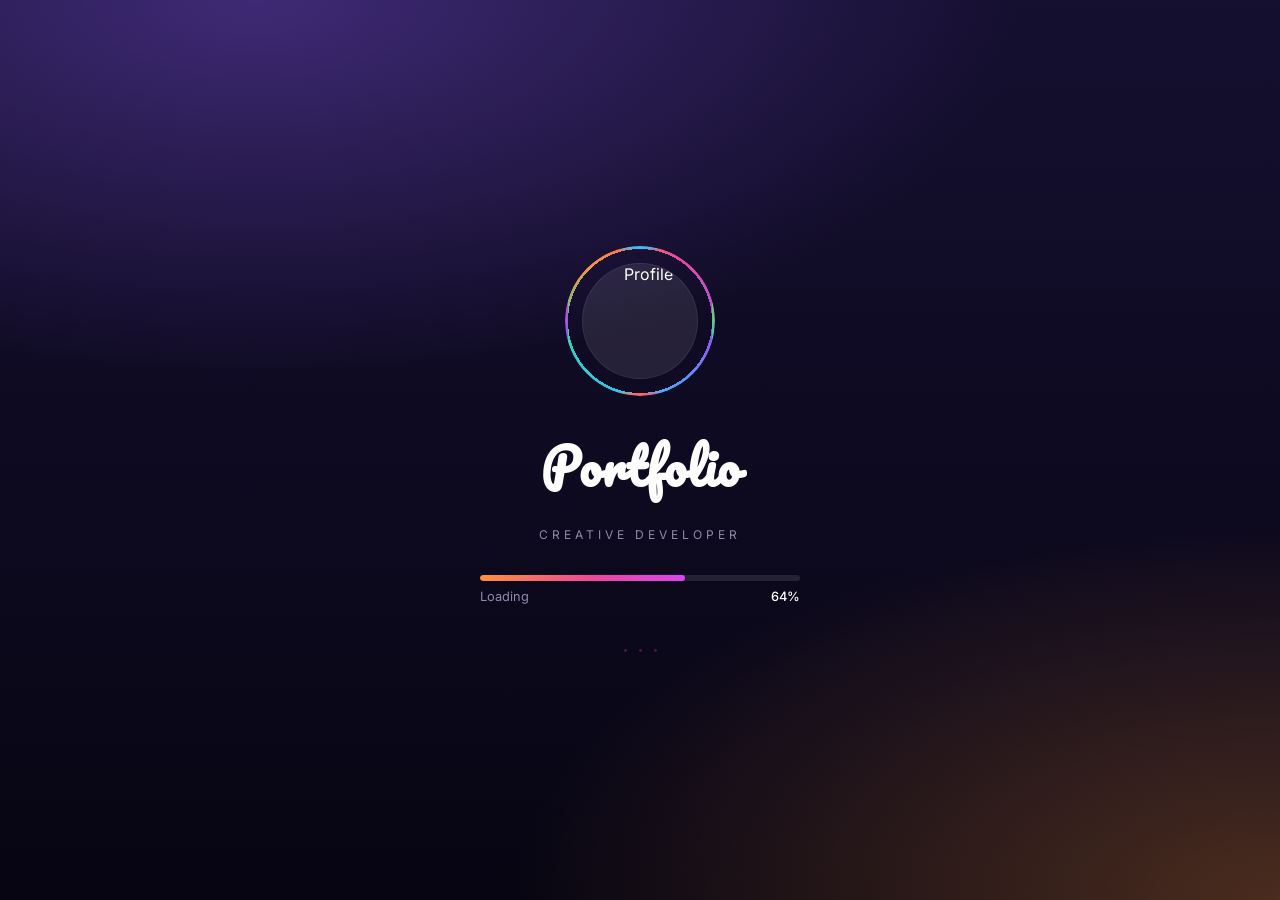
==== commit d2039469: "Add files via upload" ====
--- a/index.html
+++ b/index.html
@@ -491,7 +491,7 @@
     display: flex;
     justify-content: center;
     align-items: center;
-    backdrop-filter: blur(15px);
+    
     pointer-events: auto;
     transition: left 3.5s cubic-bezier(.45,.05,.55,.95),
                 top 3.5s cubic-bezier(.45,.05,.55,.95),
@@ -500,8 +500,8 @@
 }
 
 #robot-canvas {
-    height: 100%;
-    width: 100%;
+    height: 50%;
+    width: 50%;
     cursor: pointer;
     filter: drop-shadow(0 10px 20px rgba(0, 0, 0, 0.2));
 }
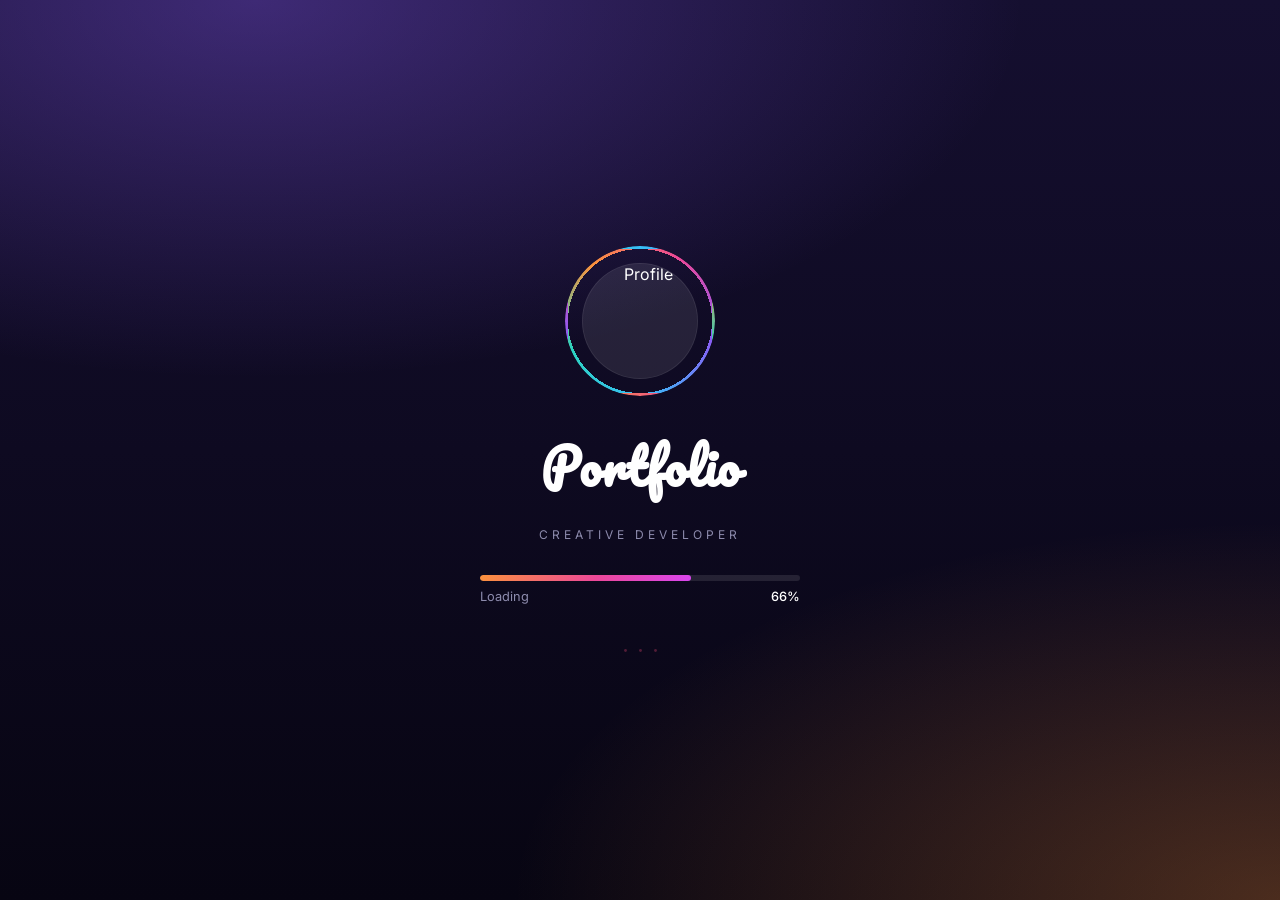
==== commit 6a2f9f26: "Add files via upload" ====
--- a/index.html
+++ b/index.html
@@ -49,7 +49,8 @@
     
     <!-- HOME FEED PAGE -->
     <div class="page" id="homePage">
-        <header class="home-header">
+        <header class="home-header glow-card">
+            <span class="glow"></span>
             <div class="header-left">
                 <button class="icon-btn"><i class='fab fa-instagram' style='font-size:20px;color:rgb(255, 255, 255)'></i></button>
             </div>
@@ -124,7 +125,8 @@
 
     <!-- SEARCH PAGE -->
     <div class="page" id="searchPage" style="display:none;">
-        <div class="search-header">
+        <div class="search-header glow-card">
+            <span class="glow"></span>
             <div class="search-bar">
                 <i class="fas fa-search"></i>
                 <input type="text" id="searchInput" placeholder="Search hashtags e.g. design, ai, ux">
@@ -161,7 +163,8 @@
 
     <!-- PROFILE PAGE -->
     <div class="page" id="profilePage" style="display:none;">
-        <header class="profile-header">
+        <header class="profile-header glow-card">
+            <span class="glow"></span>
             <div class="header-left">
                 <button class="icon-btn"><i class='fas fa-sun'></i></button>
             </div>
@@ -177,7 +180,8 @@
         </header>
 
         <section class="profile">
-            <div class="profile-card">
+            <div class="profile-card glow-card">
+                <span class="glow"></span>
                 <div class="profile-stats">
                     <div class="avatar-ring">
                         <img src="https://images.unsplash.com/photo-1507003211169-0a1dd7228f2d?w=200&h=200&fit=crop&crop=face" alt="Profile" class="avatar">
@@ -227,7 +231,8 @@
         </section>
 
         <!-- TAB NAVIGATION -->
-        <nav class="tabs">
+        <nav class="tabs glow-card">
+            <span class="glow"></span>
             <div class="tab active" data-tab="grid"><i class="fas fa-th"></i></div>
             <div class="tab" data-tab="skills"><i class="fas fa-layer-group"></i></div>
             <div class="tab" data-tab="reels"><i class="fas fa-play"></i></div>
@@ -309,7 +314,8 @@
     </div>
 
     <!-- BOTTOM NAV -->
-    <footer class="bottom-nav">
+    <footer class="bottom-nav glow-card">
+        <span class="glow"></span>
         <div class="nav-item active" data-page="home"><i class="fas fa-home"></i></div>
         <div class="nav-item" data-page="search"><i class="fas fa-search"></i></div>
         <div class="nav-item create-btn" data-page="create"><i class="fas fa-plus"></i></div>
@@ -484,14 +490,14 @@
     position: absolute;
     top: 50%;
     left: 50%;
-    width: 180px;
-    height: 200px;
+    width: 220px;
+    height: 240px;
     background: rgba(255, 255, 255, 0);
     border-radius: 50%;
     display: flex;
     justify-content: center;
     align-items: center;
-    
+    backdrop-filter: blur(15px);
     pointer-events: auto;
     transition: left 3.5s cubic-bezier(.45,.05,.55,.95),
                 top 3.5s cubic-bezier(.45,.05,.55,.95),
@@ -500,8 +506,8 @@
 }
 
 #robot-canvas {
-    height: 50%;
-    width: 50%;
+    height: 100%;
+    width: 100%;
     cursor: pointer;
     filter: drop-shadow(0 10px 20px rgba(0, 0, 0, 0.2));
 }
--- a/style.css
+++ b/style.css
@@ -1139,4 +1139,60 @@
 @media (min-width: 1024px) {
     #postPopupModal .post-popup { border-radius: var(--radius-xl); max-height: 88vh; }
     .blog-media-gallery { grid-template-columns: repeat(4, 1fr); }
+}
+
+/* ================= GLOW CARD EDGE EFFECT =================
+   Pointer-reactive colored glow, ported from the reference glow card.
+   Applied via the .glow-card class + a child <span class="glow"></span>.
+   Works on top of each section's existing background/layout — it only
+   adds an absolutely-positioned glow layer, it never repaints the card. */
+:root {
+    --glow-sens: 30;
+    --glow-color: 165deg 85% 68%;
+    --glow-boost: 0%;
+}
+
+.tabs { position: relative; } /* only target lacking its own positioning context */
+
+.glow-card > .glow {
+    content: "";
+    position: absolute;
+    --outset: 18px;
+    inset: calc(var(--outset) * -1);
+    border-radius: inherit;
+    pointer-events: none;
+    z-index: 5;
+    -webkit-mask-image: conic-gradient(from var(--pointer-angle, 45deg) at center, black 2.5%, transparent 10%, transparent 90%, black 97.5%);
+            mask-image: conic-gradient(from var(--pointer-angle, 45deg) at center, black 2.5%, transparent 10%, transparent 90%, black 97.5%);
+    opacity: calc((var(--pointer-d, 0) - var(--glow-sens)) / (100 - var(--glow-sens)));
+    mix-blend-mode: plus-lighter;
+    transition: opacity 0.75s ease-in-out;
+}
+.glow-card:hover > .glow,
+.glow-card.animating > .glow {
+    transition: opacity 0.25s ease-out;
+}
+.glow-card:not(:hover):not(.animating) > .glow {
+    opacity: 0;
+}
+
+.glow-card > .glow::before {
+    content: "";
+    position: absolute;
+    inset: var(--outset);
+    border-radius: inherit;
+    box-shadow:
+        inset 0 0 0 1px hsl(var(--glow-color) / 100%),
+        inset 0 0 1px 0 hsl(var(--glow-color) / calc(var(--glow-boost) + 60%)),
+        inset 0 0 3px 0 hsl(var(--glow-color) / calc(var(--glow-boost) + 50%)),
+        inset 0 0 6px 0 hsl(var(--glow-color) / calc(var(--glow-boost) + 40%)),
+        inset 0 0 15px 0 hsl(var(--glow-color) / calc(var(--glow-boost) + 30%)),
+        inset 0 0 25px 2px hsl(var(--glow-color) / calc(var(--glow-boost) + 20%)),
+        inset 0 0 50px 2px hsl(var(--glow-color) / calc(var(--glow-boost) + 10%)),
+        0 0 1px 0 hsl(var(--glow-color) / calc(var(--glow-boost) + 60%)),
+        0 0 3px 0 hsl(var(--glow-color) / calc(var(--glow-boost) + 50%)),
+        0 0 6px 0 hsl(var(--glow-color) / calc(var(--glow-boost) + 40%)),
+        0 0 15px 0 hsl(var(--glow-color) / calc(var(--glow-boost) + 30%)),
+        0 0 25px 2px hsl(var(--glow-color) / calc(var(--glow-boost) + 20%)),
+        0 0 50px 2px hsl(var(--glow-color) / calc(var(--glow-boost) + 10%));
 }
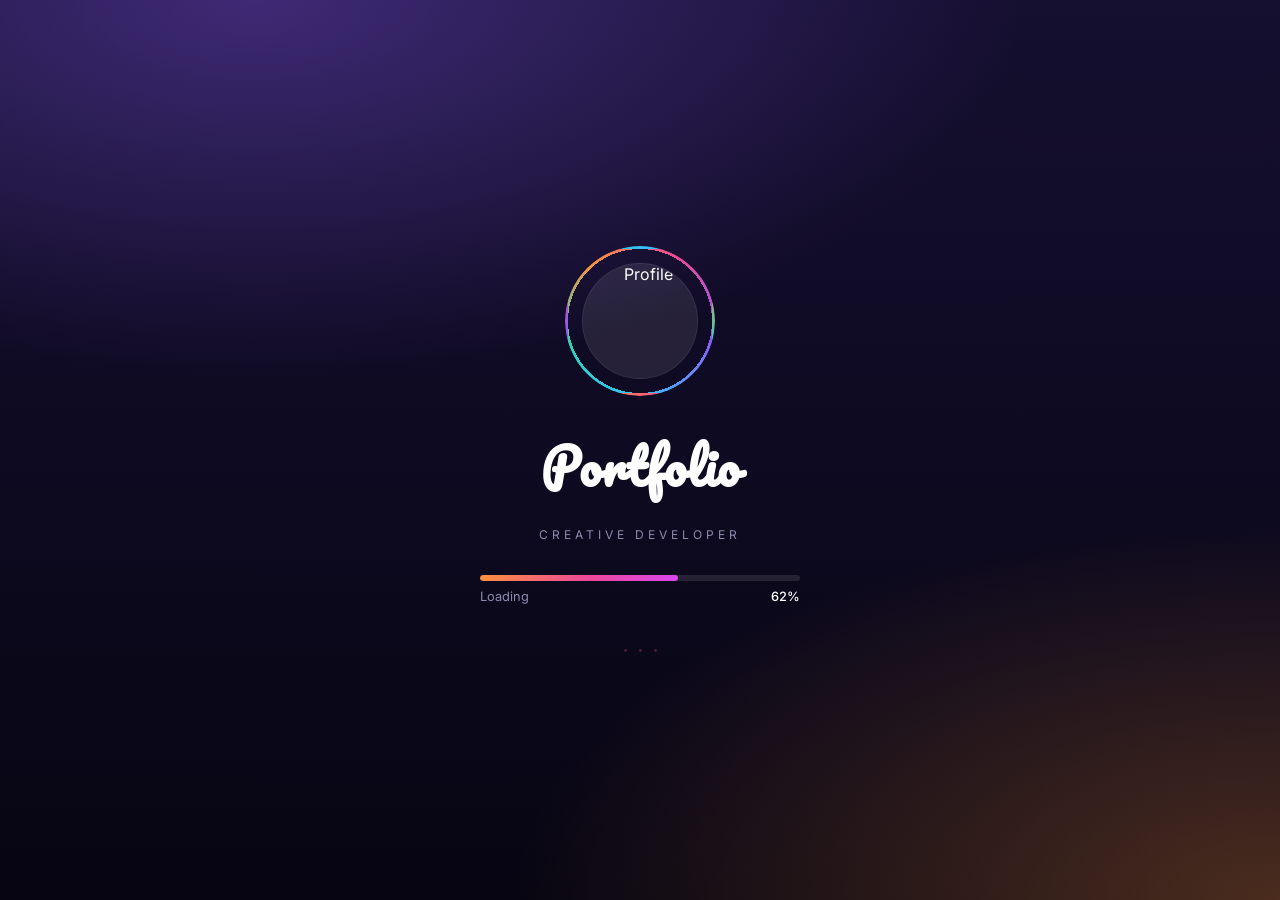
==== commit a90f8069: "Add files via upload" ====
--- a/index.html
+++ b/index.html
@@ -497,7 +497,7 @@
     display: flex;
     justify-content: center;
     align-items: center;
-    backdrop-filter: blur(15px);
+   
     pointer-events: auto;
     transition: left 3.5s cubic-bezier(.45,.05,.55,.95),
                 top 3.5s cubic-bezier(.45,.05,.55,.95),
@@ -506,8 +506,8 @@
 }
 
 #robot-canvas {
-    height: 100%;
-    width: 100%;
+    height: 50%;
+    width: 50%;
     cursor: pointer;
     filter: drop-shadow(0 10px 20px rgba(0, 0, 0, 0.2));
 }
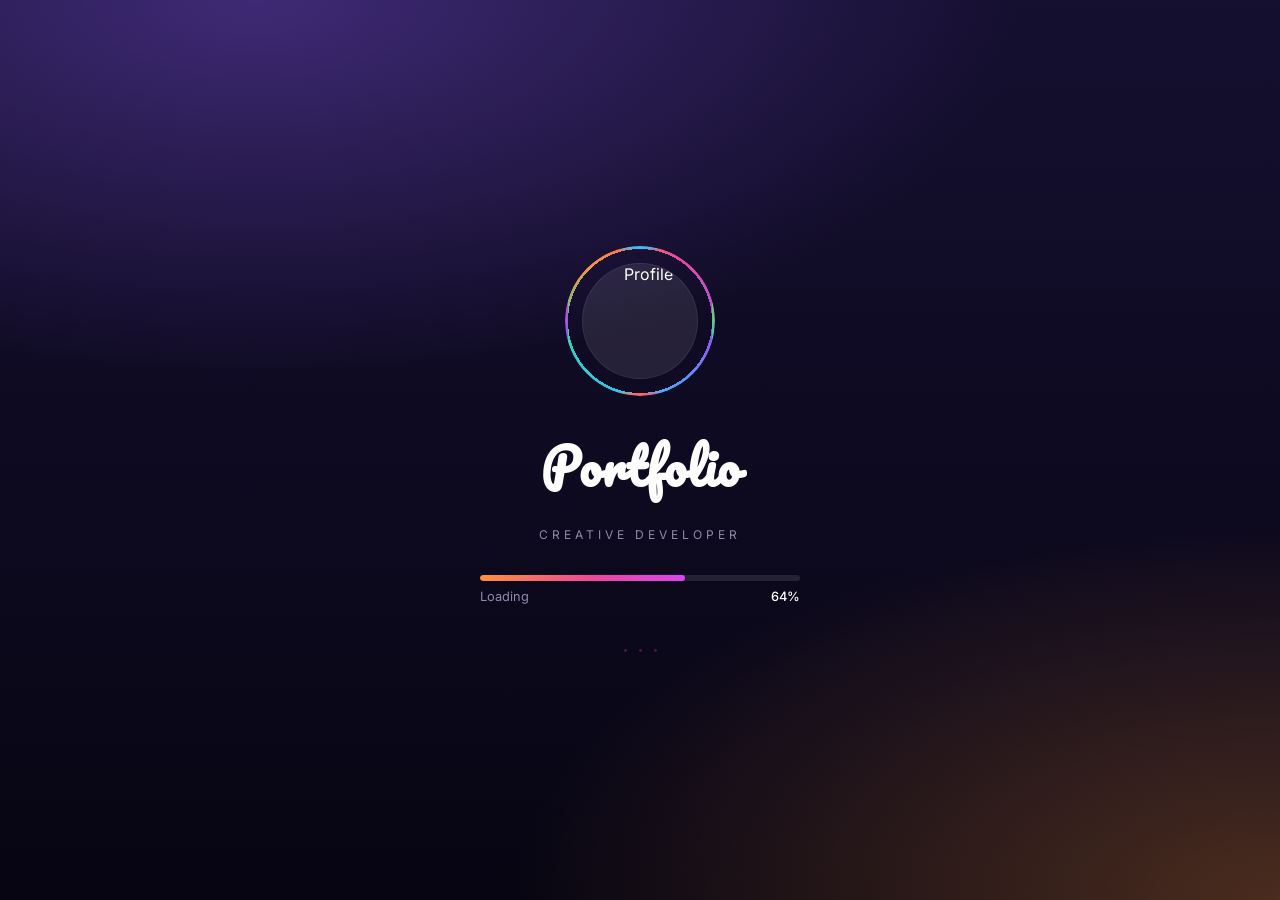
==== commit dda2d4bb: "Add files via upload" ====
--- a/index.html
+++ b/index.html
@@ -49,8 +49,7 @@
     
     <!-- HOME FEED PAGE -->
     <div class="page" id="homePage">
-        <header class="home-header glow-card">
-            <span class="glow"></span>
+        <header class="home-header">
             <div class="header-left">
                 <button class="icon-btn"><i class='fab fa-instagram' style='font-size:20px;color:rgb(255, 255, 255)'></i></button>
             </div>
@@ -125,8 +124,7 @@
 
     <!-- SEARCH PAGE -->
     <div class="page" id="searchPage" style="display:none;">
-        <div class="search-header glow-card">
-            <span class="glow"></span>
+        <div class="search-header">
             <div class="search-bar">
                 <i class="fas fa-search"></i>
                 <input type="text" id="searchInput" placeholder="Search hashtags e.g. design, ai, ux">
@@ -163,8 +161,7 @@
 
     <!-- PROFILE PAGE -->
     <div class="page" id="profilePage" style="display:none;">
-        <header class="profile-header glow-card">
-            <span class="glow"></span>
+        <header class="profile-header">
             <div class="header-left">
                 <button class="icon-btn"><i class='fas fa-sun'></i></button>
             </div>
@@ -180,8 +177,7 @@
         </header>
 
         <section class="profile">
-            <div class="profile-card glow-card">
-                <span class="glow"></span>
+            <div class="profile-card">
                 <div class="profile-stats">
                     <div class="avatar-ring">
                         <img src="https://images.unsplash.com/photo-1507003211169-0a1dd7228f2d?w=200&h=200&fit=crop&crop=face" alt="Profile" class="avatar">
@@ -231,8 +227,7 @@
         </section>
 
         <!-- TAB NAVIGATION -->
-        <nav class="tabs glow-card">
-            <span class="glow"></span>
+        <nav class="tabs">
             <div class="tab active" data-tab="grid"><i class="fas fa-th"></i></div>
             <div class="tab" data-tab="skills"><i class="fas fa-layer-group"></i></div>
             <div class="tab" data-tab="reels"><i class="fas fa-play"></i></div>
@@ -314,8 +309,7 @@
     </div>
 
     <!-- BOTTOM NAV -->
-    <footer class="bottom-nav glow-card">
-        <span class="glow"></span>
+    <footer class="bottom-nav">
         <div class="nav-item active" data-page="home"><i class="fas fa-home"></i></div>
         <div class="nav-item" data-page="search"><i class="fas fa-search"></i></div>
         <div class="nav-item create-btn" data-page="create"><i class="fas fa-plus"></i></div>
@@ -490,14 +484,14 @@
     position: absolute;
     top: 50%;
     left: 50%;
-    width: 220px;
-    height: 240px;
+    width: 180px;
+    height: 200px;
     background: rgba(255, 255, 255, 0);
     border-radius: 50%;
     display: flex;
     justify-content: center;
     align-items: center;
-   
+    
     pointer-events: auto;
     transition: left 3.5s cubic-bezier(.45,.05,.55,.95),
                 top 3.5s cubic-bezier(.45,.05,.55,.95),
--- a/style.css
+++ b/style.css
@@ -1139,60 +1139,4 @@
 @media (min-width: 1024px) {
     #postPopupModal .post-popup { border-radius: var(--radius-xl); max-height: 88vh; }
     .blog-media-gallery { grid-template-columns: repeat(4, 1fr); }
-}
-
-/* ================= GLOW CARD EDGE EFFECT =================
-   Pointer-reactive colored glow, ported from the reference glow card.
-   Applied via the .glow-card class + a child <span class="glow"></span>.
-   Works on top of each section's existing background/layout — it only
-   adds an absolutely-positioned glow layer, it never repaints the card. */
-:root {
-    --glow-sens: 30;
-    --glow-color: 165deg 85% 68%;
-    --glow-boost: 0%;
-}
-
-.tabs { position: relative; } /* only target lacking its own positioning context */
-
-.glow-card > .glow {
-    content: "";
-    position: absolute;
-    --outset: 18px;
-    inset: calc(var(--outset) * -1);
-    border-radius: inherit;
-    pointer-events: none;
-    z-index: 5;
-    -webkit-mask-image: conic-gradient(from var(--pointer-angle, 45deg) at center, black 2.5%, transparent 10%, transparent 90%, black 97.5%);
-            mask-image: conic-gradient(from var(--pointer-angle, 45deg) at center, black 2.5%, transparent 10%, transparent 90%, black 97.5%);
-    opacity: calc((var(--pointer-d, 0) - var(--glow-sens)) / (100 - var(--glow-sens)));
-    mix-blend-mode: plus-lighter;
-    transition: opacity 0.75s ease-in-out;
-}
-.glow-card:hover > .glow,
-.glow-card.animating > .glow {
-    transition: opacity 0.25s ease-out;
-}
-.glow-card:not(:hover):not(.animating) > .glow {
-    opacity: 0;
-}
-
-.glow-card > .glow::before {
-    content: "";
-    position: absolute;
-    inset: var(--outset);
-    border-radius: inherit;
-    box-shadow:
-        inset 0 0 0 1px hsl(var(--glow-color) / 100%),
-        inset 0 0 1px 0 hsl(var(--glow-color) / calc(var(--glow-boost) + 60%)),
-        inset 0 0 3px 0 hsl(var(--glow-color) / calc(var(--glow-boost) + 50%)),
-        inset 0 0 6px 0 hsl(var(--glow-color) / calc(var(--glow-boost) + 40%)),
-        inset 0 0 15px 0 hsl(var(--glow-color) / calc(var(--glow-boost) + 30%)),
-        inset 0 0 25px 2px hsl(var(--glow-color) / calc(var(--glow-boost) + 20%)),
-        inset 0 0 50px 2px hsl(var(--glow-color) / calc(var(--glow-boost) + 10%)),
-        0 0 1px 0 hsl(var(--glow-color) / calc(var(--glow-boost) + 60%)),
-        0 0 3px 0 hsl(var(--glow-color) / calc(var(--glow-boost) + 50%)),
-        0 0 6px 0 hsl(var(--glow-color) / calc(var(--glow-boost) + 40%)),
-        0 0 15px 0 hsl(var(--glow-color) / calc(var(--glow-boost) + 30%)),
-        0 0 25px 2px hsl(var(--glow-color) / calc(var(--glow-boost) + 20%)),
-        0 0 50px 2px hsl(var(--glow-color) / calc(var(--glow-boost) + 10%));
 }
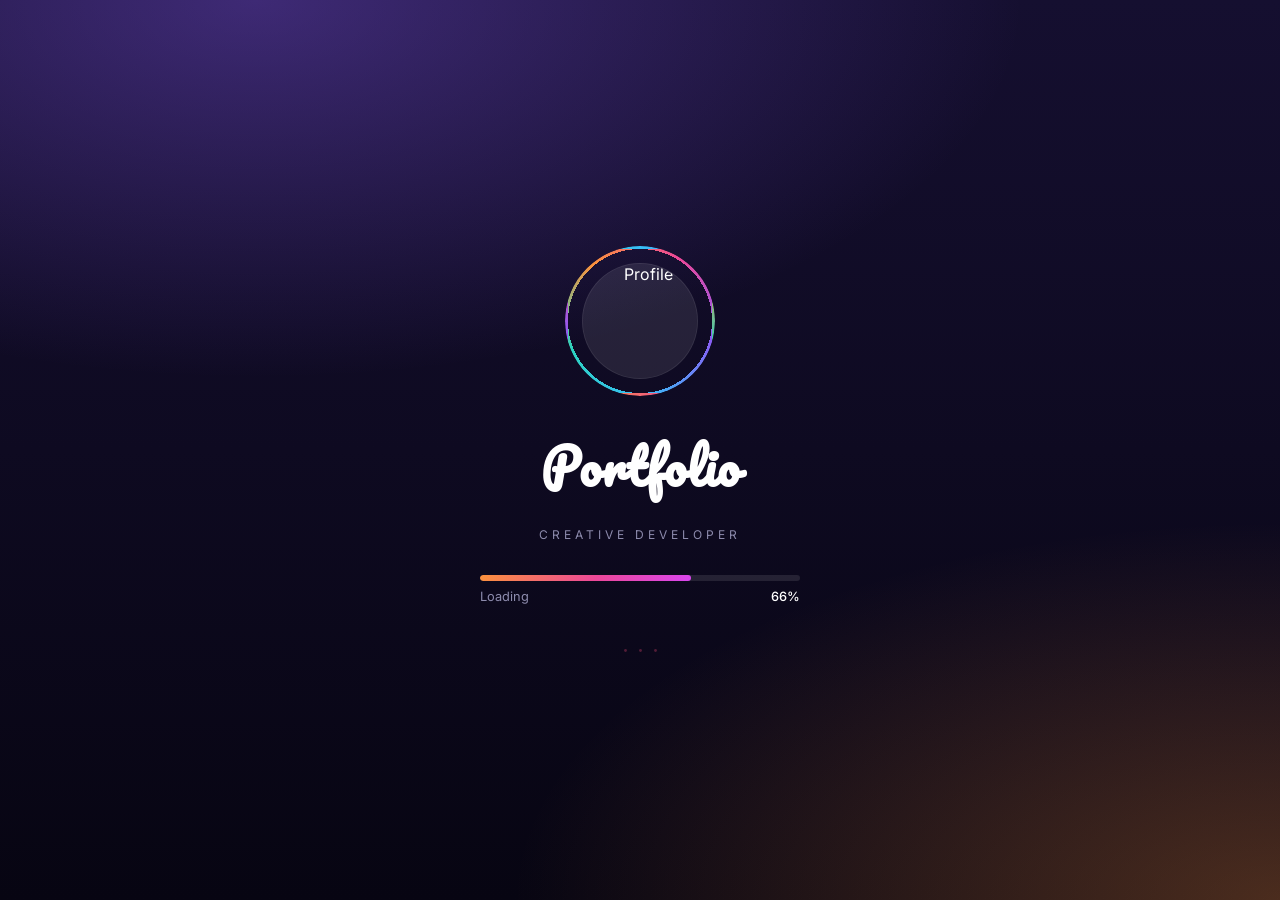
==== commit a1cd5638: "Add files via upload" ====
--- a/index.html
+++ b/index.html
@@ -51,13 +51,13 @@
     <div class="page" id="homePage">
         <header class="home-header">
             <div class="header-left">
+                <button class="icon-btn"><i class='fas fa-sun' style='font-size:20px;color:rgb(255, 255, 255)'></i></button>
+            </div>
+            <div class="header-center">
+                <span class="insta-logo">Hello Wo</span>
+            </div>
+            <div class="header-right">
                 <button class="icon-btn"><i class='fab fa-instagram' style='font-size:20px;color:rgb(255, 255, 255)'></i></button>
-            </div>
-            <div class="header-center">
-                <span class="insta-logo">Home Feed</span>
-            </div>
-            <div class="header-right">
-                <button class="icon-btn"><i class='fab fa-facebook-f' style='font-size:20px;color:rgb(255, 255, 255)'></i></button>
             </div>
         </header>
 
@@ -166,13 +166,13 @@
                 <button class="icon-btn"><i class='fas fa-sun'></i></button>
             </div>
             <div class="header-center">
-                creative.dev <i class="fas fa-chevron-down" style="font-size:0.7rem;"></i>
+                sureshks
             </div>
             <div class="header-right">
                
                
                 <button class="icon-btn"><i class="fab fa-tiktok"></i></button>
-                <button class="icon-btn"><i class='fab fa-whatsapp' style='font-size:20px;color:rgb(255, 255, 255)'></i></button>
+                <button class="icon-btn"><i class='fab fa-facebook-f' style='font-size:20px;color:rgb(255, 255, 255)'></i></button>
             </div>
         </header>
 
@@ -201,7 +201,7 @@
                 <button class="pill-btn">Bē creative.dev</button>
                 <button class="pill-btn"><i class="fas fa-phone"></i> Contact info</button>
             </div>
-            <button class="add-btn"><i class="fas fa-plus"></i> Add</button>
+         
 
             <div class="dashboard-card" onclick="openModal('dashboardModal')">
                 <div>
@@ -218,12 +218,14 @@
             </div>
 
             <div class="highlights">
-                <div class="highlight"><div class="highlight-circle"><i class="fas fa-plus"></i></div><span>New</span></div>
                 <div class="highlight"><div class="highlight-circle"><img src="https://images.unsplash.com/photo-1618005182384-a83a8bd57fbe?w=100&auto=format&fit=crop&q=60" alt=""></div><span>2026</span></div>
                 <div class="highlight"><div class="highlight-circle"><img src="https://images.unsplash.com/photo-1542909168-82c3e7fdca5c?w=100&auto=format&fit=crop&q=60" alt=""></div><span>ACCOMP...</span></div>
                 <div class="highlight"><div class="highlight-circle"><img src="https://images.unsplash.com/photo-1677442136019-21780ecad995?w=100&auto=format&fit=crop&q=60" alt=""></div><span>Ai</span></div>
                 <div class="highlight"><div class="highlight-circle"><img src="https://images.unsplash.com/photo-1550751827-4bd374c3f58b?w=100&auto=format&fit=crop&q=60" alt=""></div><span>TVK</span></div>
-            </div>
+                <div class="highlight"><div class="highlight-circle"><img src="https://images.unsplash.com/photo-1618005182384-a83a8bd57fbe?w=100&auto=format&fit=crop&q=60" alt=""></div><span>2026</span></div>
+                <div class="highlight"><div class="highlight-circle"><img src="https://images.unsplash.com/photo-1542909168-82c3e7fdca5c?w=100&auto=format&fit=crop&q=60" alt=""></div><span>ACCOMP...</span></div>
+                <div class="highlight"><div class="highlight-circle"><img src="https://images.unsplash.com/photo-1677442136019-21780ecad995?w=100&auto=format&fit=crop&q=60" alt=""></div><span>Ai</span></div>
+          </div>
         </section>
 
         <!-- TAB NAVIGATION -->
@@ -310,6 +312,7 @@
 
     <!-- BOTTOM NAV -->
     <footer class="bottom-nav">
+           
         <div class="nav-item active" data-page="home"><i class="fas fa-home"></i></div>
         <div class="nav-item" data-page="search"><i class="fas fa-search"></i></div>
         <div class="nav-item create-btn" data-page="create"><i class="fas fa-plus"></i></div>
--- a/style.css
+++ b/style.css
@@ -51,6 +51,8 @@
     --bg-dark: var(--bg-base-2);
     --bg-card: var(--glass-fill-strong);
     --bg-nav: rgba(20, 15, 40, 0.6);
+
+    
 }
 
 * { margin: 0; padding: 0; box-sizing: border-box; font-family: var(--font-main); -webkit-tap-highlight-color: transparent; }
@@ -70,6 +72,8 @@
     background-attachment: fixed;
     min-height: 100vh;
 }
+
+
 
 /* Floating colour orbs — fixed so they read through every page like the
    reference board's blurred purple / pink / orange / teal spheres. */
@@ -163,6 +167,7 @@
     width: 260px; margin-top: 15px;
 }
 .loader-bar-bg {
+    
     width: 100%; height: 6px; background: rgba(255,255,255,0.1); border-radius: 10px;
     overflow: hidden;
 }
@@ -202,6 +207,12 @@
     background: var(--glass-fill-strong);
     backdrop-filter: blur(var(--glass-blur)) saturate(160%); -webkit-backdrop-filter: blur(var(--glass-blur)) saturate(160%);
     border: 1px solid var(--glass-border);
+    background: linear-gradient(
+        180deg,
+        rgba(255, 255, 255, 0.06),
+        rgba(255, 255, 255, 0.02)
+    );
+    backdrop-filter: blur(14px);
     box-shadow: var(--shadow-glass);
     border-radius: var(--radius-xl);
     margin: max(12px, env(safe-area-inset-top)) 12px 16px;
@@ -285,6 +296,12 @@
     display: flex; justify-content: space-between; align-items: center;
     padding: 12px 14px;
 }
+
+
+
+
+
+
 .post-actions-left { display: flex; gap: 16px; }
 .post-action-btn { background: transparent; border: none; color: white; font-size: 1.3rem; cursor: pointer; display: flex; align-items: center; gap: 6px; position: relative; transition: transform 0.15s; }
 .post-action-btn:active { transform: scale(0.88); }
@@ -323,6 +340,12 @@
     display: flex; align-items: center; gap: 10px;
     background: rgba(255,255,255,0.07); backdrop-filter: blur(var(--glass-blur-soft)); -webkit-backdrop-filter: blur(var(--glass-blur-soft));
     border: 1px solid var(--glass-border); border-radius: var(--radius-pill);
+    background: linear-gradient(
+        90deg,
+        rgba(255, 255, 255, 0.06),
+        rgba(255, 255, 255, 0.02)
+    );
+    backdrop-filter: blur(14px);
     padding: 11px 16px;
 }
 .search-bar i { color: var(--text-muted); font-size: 0.9rem; }
@@ -387,6 +410,7 @@
 .reels-container {
     width: 100%;
     height: 100%;
+    
     overflow-y: scroll;
     overflow-x: hidden;
     scroll-snap-type: y mandatory;
@@ -483,6 +507,12 @@
         inset 0 1px 0 var(--glass-highlight),
         0 20px 50px rgba(0, 0, 0, 0.35);
     overflow: hidden;
+    background: linear-gradient(
+        180deg,
+        rgba(255, 255, 255, 0.06),
+        rgba(255, 255, 255, 0.02)
+    );
+   
     isolation: isolate;
 }
 .profile-card::before {
@@ -575,7 +605,12 @@
 /* ================= TABS & FEED ================= */
 .tabs {
     display: flex; justify-content: space-around; margin: 0 18px 4px; padding: 6px;
-    background: var(--glass-fill-soft); border: 1px solid var(--glass-border-soft); border-radius: var(--radius-pill);
+    background: var(--glass-fill-soft); border: 1px solid var(--glass-border-soft); background: linear-gradient(
+        180deg,
+        rgba(255, 255, 255, 0.06),
+        rgba(255, 255, 255, 0.02)
+    );
+    backdrop-filter: blur(14px);border-radius: var(--radius-pill);
 }
 .tabs .tab { flex: 1; text-align: center; color: var(--text-muted); font-size: 1.05rem; cursor: pointer; transition: 0.25s; padding: 8px 0; border-radius: var(--radius-pill); }
 .tabs .tab.active { color: #fff; background: rgba(255,255,255,0.12); }
@@ -674,6 +709,12 @@
     display: flex; justify-content: space-around; align-items: center;
     padding: 12px 8px;
     padding-bottom: max(12px, env(safe-area-inset-bottom));
+    background: linear-gradient(
+        180deg,
+        rgba(255, 255, 255, 0.06),
+        rgba(255, 255, 255, 0.02)
+    );
+    backdrop-filter: blur(14px);
     border: 1px solid var(--glass-border);
     border-radius: var(--radius-xl);
     box-shadow: var(--shadow-glass-lift);
@@ -1139,4 +1180,5 @@
 @media (min-width: 1024px) {
     #postPopupModal .post-popup { border-radius: var(--radius-xl); max-height: 88vh; }
     .blog-media-gallery { grid-template-columns: repeat(4, 1fr); }
-}+}
+
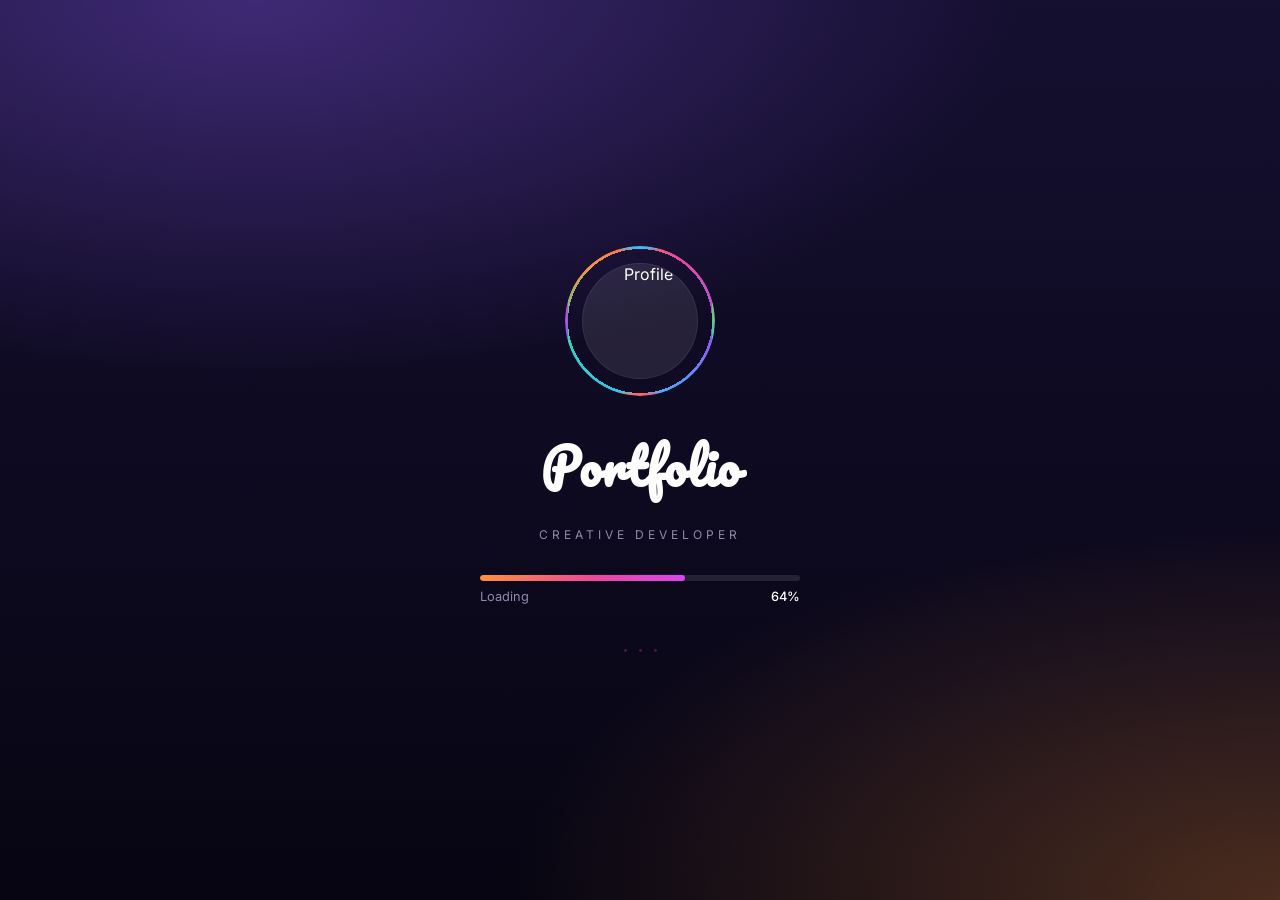
==== commit 19d7c1de: "Add files via upload" ====
--- a/index.html
+++ b/index.html
@@ -19,6 +19,107 @@
 
 </head>
 <body>
+
+<!-- ANIMATED GRADIENT BACKGROUND (sits behind the whole app, hidden under the loader until it fades) -->
+<canvas id="gradient-bg"></canvas>
+<script type="module">
+    import { NeatGradient } from "https://esm.sh/@firecms/neat";
+
+    const gradient = new NeatGradient({
+        ref: document.getElementById("gradient-bg"),
+        colors: [
+            { color: '#3B00FF', enabled: true },
+            { color: '#FFC858', enabled: true },
+            { color: '#17E7FF', enabled: true },
+            { color: '#215BFF', enabled: true },
+            { color: '#D8A50C', enabled: true },
+        ],
+        speed: 4,
+        horizontalPressure: 4,
+        verticalPressure: 6,
+        waveFrequencyX: 1,
+        waveFrequencyY: 1,
+        waveAmplitude: 1,
+        shadows: 0,
+        highlights: 0,
+        colorBrightness: 0.6,
+        colorSaturation: 7,
+        wireframe: false,
+        colorBlending: 7,
+        backgroundColor: '#AC00FF',
+        backgroundAlpha: 0.35,
+        grainScale: 0,
+        grainSparsity: 0,
+        grainIntensity: 0,
+        grainSpeed: 0,
+        resolution: 2,
+        yOffset: 74841.70007324219,
+        yOffsetWaveMultiplier: 20,
+        yOffsetColorMultiplier: 17.2,
+        yOffsetFlowMultiplier: 5,
+        flowDistortionA: 3.1,
+        flowDistortionB: 2.4,
+        flowScale: 1.5,
+        flowEase: 0.31,
+        flowEnabled: true,
+        enableProceduralTexture: false,
+        transparentTextureVoid: false,
+        textureVoidLikelihood: 0.06,
+        textureVoidWidthMin: 10,
+        textureVoidWidthMax: 500,
+        textureBandDensity: 0.8,
+        textureColorBlending: 0.06,
+        textureSeed: 333,
+        textureEase: 0.65,
+        proceduralBackgroundColor: '#FFED00',
+        textureShapeTriangles: 20,
+        textureShapeCircles: 15,
+        textureShapeBars: 15,
+        textureShapeSquiggles: 10,
+        domainWarpEnabled: false,
+        domainWarpIntensity: 0.6,
+        domainWarpScale: 3,
+        vignetteIntensity: 1,
+        vignetteRadius: 0.25,
+        fresnelEnabled: true,
+        fresnelPower: 3.7,
+        fresnelIntensity: 0.7,
+        fresnelColor: '#FF0000',
+        iridescenceEnabled: true,
+        iridescenceIntensity: 0.25,
+        iridescenceSpeed: 3.9,
+        bloomIntensity: 0,
+        bloomThreshold: 0.9,
+        chromaticAberration: 0,
+        shapeType: 'plane',
+        shapeRotationX: 0,
+        shapeRotationY: 0,
+        shapeRotationZ: 0,
+        shapeAutoRotateSpeedX: 0,
+        shapeAutoRotateSpeedY: 0,
+        sphereRadius: 15,
+        torusRadius: 15,
+        torusTube: 5,
+        cylinderRadius: 10,
+        cylinderHeight: 40,
+        planeBend: 0,
+        planeTwist: 0,
+        silhouetteFade: 0.25,
+        cylinderFade: 0.08,
+        ribbonFade: 0.05,
+        flatShading: true,
+        cameraLock: true,
+        cameraX: 0,
+        cameraY: 0,
+        cameraZ: 0,
+        cameraRotationX: 0,
+        cameraRotationY: 0,
+        cameraRotationZ: 0,
+        cameraZoom: 2.35,
+    });
+
+    window.__neatGradient = gradient;
+</script>
 
 <!-- LOADING SCREEN -->
 <div id="loader">
--- a/style.css
+++ b/style.css
@@ -66,67 +66,27 @@
 
 body {
     position: relative;
-    background: radial-gradient(ellipse 120% 90% at 15% -10%, #241a4d 0%, transparent 55%),
-                radial-gradient(ellipse 120% 90% at 90% 10%, #1c1440 0%, transparent 55%),
-                linear-gradient(180deg, var(--bg-base-1) 0%, var(--bg-base-2) 55%, #060412 100%);
-    background-attachment: fixed;
+    background: transparent;
     min-height: 100vh;
 }
 
-
-
-/* Floating colour orbs — fixed so they read through every page like the
-   reference board's blurred purple / pink / orange / teal spheres. */
-body::before, body::after {
-    content: '';
+/* ================= ANIMATED GRADIENT BACKGROUND =================
+   Full-viewport, fixed canvas rendered by @firecms/neat (see index.html).
+   Sits behind everything in the app; the opaque #loader (z-index 9999)
+   covers it completely until loading finishes, so it never shows on the
+   loading screen. A solid fallback colour is set in case the script
+   hasn't painted yet. */
+#gradient-bg {
     position: fixed;
-    z-index: 0;
+    inset: 0;
+    width: 100%;
+    height: 100%;
+    z-index: -1;
+    background-color: var(--bg-base-2);
     pointer-events: none;
-    border-radius: 50%;
-    filter: blur(70px);
-    opacity: 0.55;
-    mix-blend-mode: screen;
-}
-body::before {
-    top: -12%;
-    left: -18%;
-    width: 60vw;
-    height: 60vw;
-    max-width: 520px;
-    max-height: 520px;
-    background: radial-gradient(circle at 35% 30%, var(--orb-violet) 0%, rgba(139, 92, 246, 0) 70%),
-                radial-gradient(circle at 65% 70%, var(--orb-pink) 0%, rgba(236, 72, 153, 0) 70%);
-}
-body::after {
-    bottom: -16%;
-    right: -20%;
-    width: 65vw;
-    height: 65vw;
-    max-width: 560px;
-    max-height: 560px;
-    background: radial-gradient(circle at 40% 40%, var(--orb-orange) 0%, rgba(251, 146, 60, 0) 68%),
-                radial-gradient(circle at 65% 65%, var(--orb-blue) 0%, rgba(56, 189, 248, 0) 70%);
-}
-
-/* A third, softer orb anchored mid-page for extra depth on tall scrolls */
+}
+
 #app { z-index: 1; }
-#app::before {
-    content: '';
-    position: fixed;
-    z-index: 0;
-    top: 40%;
-    left: 50%;
-    width: 70vw;
-    height: 70vw;
-    max-width: 480px;
-    max-height: 480px;
-    transform: translate(-50%, -50%);
-    background: radial-gradient(circle, var(--orb-teal) 0%, rgba(45, 212, 191, 0) 70%);
-    filter: blur(90px);
-    opacity: 0.22;
-    mix-blend-mode: screen;
-    pointer-events: none;
-}
 
 /* ================= LOADER ================= */
 #loader {
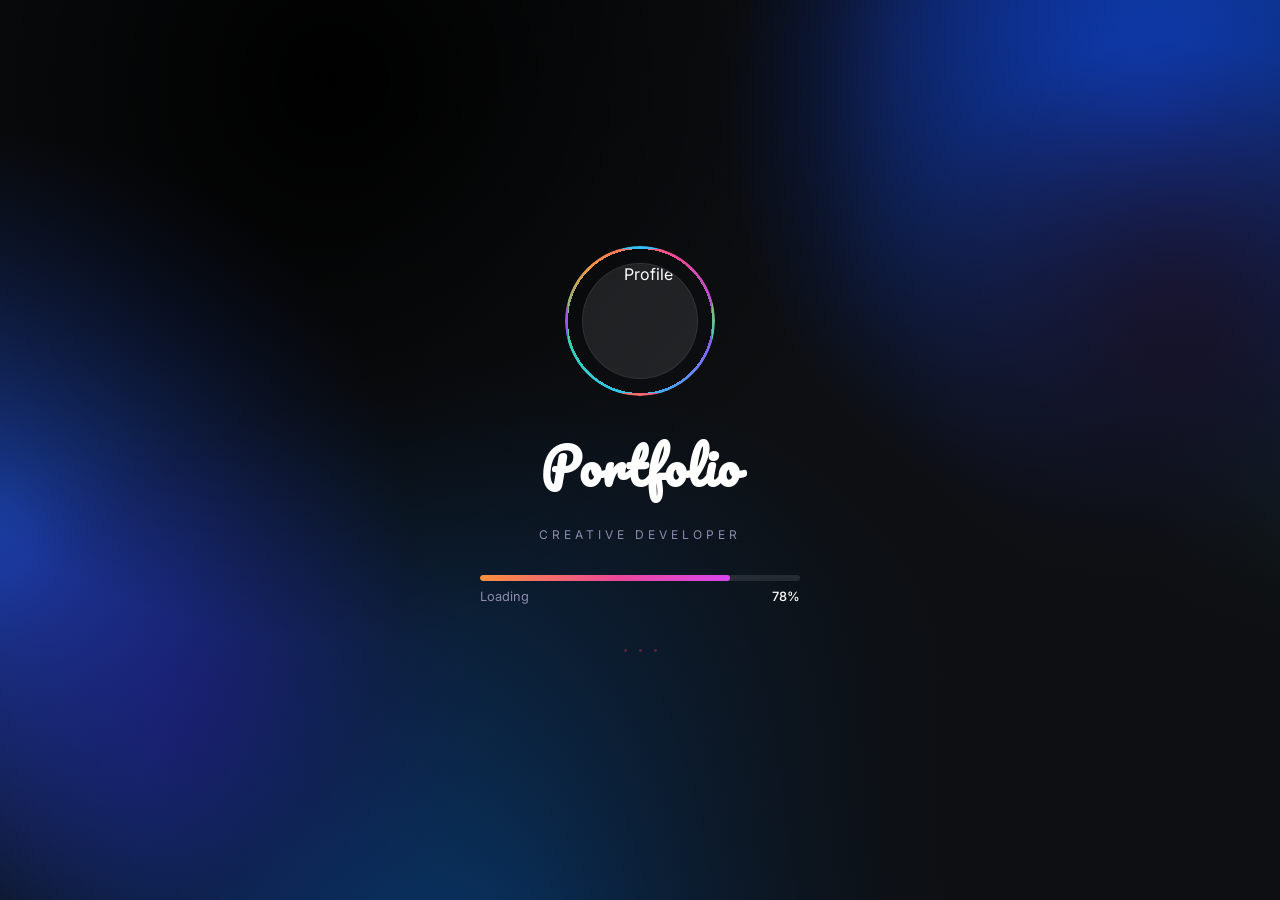
==== commit 91d59239: "Add files via upload" ====
--- a/index.html
+++ b/index.html
@@ -20,106 +20,83 @@
 </head>
 <body>
 
-<!-- ANIMATED GRADIENT BACKGROUND (sits behind the whole app, hidden under the loader until it fades) -->
-<canvas id="gradient-bg"></canvas>
-<script type="module">
-    import { NeatGradient } from "https://esm.sh/@firecms/neat";
-
-    const gradient = new NeatGradient({
-        ref: document.getElementById("gradient-bg"),
-        colors: [
-            { color: '#3B00FF', enabled: true },
-            { color: '#FFC858', enabled: true },
-            { color: '#17E7FF', enabled: true },
-            { color: '#215BFF', enabled: true },
-            { color: '#D8A50C', enabled: true },
-        ],
-        speed: 4,
-        horizontalPressure: 4,
-        verticalPressure: 6,
-        waveFrequencyX: 1,
-        waveFrequencyY: 1,
-        waveAmplitude: 1,
-        shadows: 0,
-        highlights: 0,
-        colorBrightness: 0.6,
-        colorSaturation: 7,
-        wireframe: false,
-        colorBlending: 7,
-        backgroundColor: '#AC00FF',
-        backgroundAlpha: 0.35,
-        grainScale: 0,
-        grainSparsity: 0,
-        grainIntensity: 0,
-        grainSpeed: 0,
-        resolution: 2,
-        yOffset: 74841.70007324219,
-        yOffsetWaveMultiplier: 20,
-        yOffsetColorMultiplier: 17.2,
-        yOffsetFlowMultiplier: 5,
-        flowDistortionA: 3.1,
-        flowDistortionB: 2.4,
-        flowScale: 1.5,
-        flowEase: 0.31,
-        flowEnabled: true,
-        enableProceduralTexture: false,
-        transparentTextureVoid: false,
-        textureVoidLikelihood: 0.06,
-        textureVoidWidthMin: 10,
-        textureVoidWidthMax: 500,
-        textureBandDensity: 0.8,
-        textureColorBlending: 0.06,
-        textureSeed: 333,
-        textureEase: 0.65,
-        proceduralBackgroundColor: '#FFED00',
-        textureShapeTriangles: 20,
-        textureShapeCircles: 15,
-        textureShapeBars: 15,
-        textureShapeSquiggles: 10,
-        domainWarpEnabled: false,
-        domainWarpIntensity: 0.6,
-        domainWarpScale: 3,
-        vignetteIntensity: 1,
-        vignetteRadius: 0.25,
-        fresnelEnabled: true,
-        fresnelPower: 3.7,
-        fresnelIntensity: 0.7,
-        fresnelColor: '#FF0000',
-        iridescenceEnabled: true,
-        iridescenceIntensity: 0.25,
-        iridescenceSpeed: 3.9,
-        bloomIntensity: 0,
-        bloomThreshold: 0.9,
-        chromaticAberration: 0,
-        shapeType: 'plane',
-        shapeRotationX: 0,
-        shapeRotationY: 0,
-        shapeRotationZ: 0,
-        shapeAutoRotateSpeedX: 0,
-        shapeAutoRotateSpeedY: 0,
-        sphereRadius: 15,
-        torusRadius: 15,
-        torusTube: 5,
-        cylinderRadius: 10,
-        cylinderHeight: 40,
-        planeBend: 0,
-        planeTwist: 0,
-        silhouetteFade: 0.25,
-        cylinderFade: 0.08,
-        ribbonFade: 0.05,
-        flatShading: true,
-        cameraLock: true,
-        cameraX: 0,
-        cameraY: 0,
-        cameraZ: 0,
-        cameraRotationX: 0,
-        cameraRotationY: 0,
-        cameraRotationZ: 0,
-        cameraZoom: 2.35,
-    });
-
-    window.__neatGradient = gradient;
-</script>
+<!-- ANIMATED MESH-GRADIENT BACKGROUND (sits behind the whole app, hidden under the
+     loader until it fades). Pure CSS: a set of custom-property-driven radial
+     gradients whose positions/colors are keyframed via ani-animateMesh. -->
+<style>
+@keyframes ani-animateMesh {
+    0% {
+        --y-0:63%; --s-start-0:8.392121895570533%; --s-end-0:38.584065253664996%; --x-0:93%; --c-0:hsla(217,100%,30%,1);
+        --s-start-1:8.392121895570533%; --s-end-1:22.10878124098502%; --x-1:33%; --c-1:hsla(0,0%,0%,1); --y-1:-7%;
+        --y-2:7%; --c-2:hsla(0,0%,0%,1); --s-start-2:8.392121895570533%; --s-end-2:22.558651527792346%; --x-2:84%;
+        --y-3:5%; --c-3:hsla(0,0%,0%,1); --x-3:14%; --s-start-3:8.392121895570533%; --s-end-3:22.558651527792346%;
+        --y-4:96%; --c-4:hsla(0,0%,0%,1); --x-4:7%; --s-start-4:8.392121895570533%; --s-end-4:22.558651527792346%;
+        --y-5:90%; --c-5:hsla(0,0%,0%,1); --s-start-5:8.392121895570533%; --s-end-5:22.558651527792346%; --x-5:93%;
+        --y-6:61%; --s-start-6:8.392121895570533%; --s-end-6:39.67138181429644%; --x-6:3%; --c-6:hsla(279,67%,27%,1);
+        --y-7:59%; --c-7:hsla(279,67%,27%,1); --x-7:94%; --s-start-7:8.392121895570533%; --s-end-7:49.58090142552271%;
+        --y-8:63%; --c-8:hsla(217,100%,39%,1); --x-8:48%; --s-start-8:8.392121895570533%; --s-end-8:34.815367581495366%;
+        --y-9:78%; --x-9:96%; --s-start-9:8.392121895570533%; --s-end-9:31.77166380372925%; --c-9:hsla(217,100%,30%,1);
+    }
+    50% {
+        --y-0:59%; --s-start-0:12.892043731642234%; --s-end-0:42.94837818044209%; --x-0:2%; --c-0:hsla(217,100%,30%,1);
+        --s-start-1:8.392121895570533%; --s-end-1:41.69445156991687%; --x-1:42%; --c-1:hsla(0,0%,0%,1); --y-1:10%;
+        --y-2:29%; --c-2:hsla(0,0%,0%,1); --s-start-2:8.392121895570533%; --s-end-2:20.488815899465003%; --x-2:75%;
+        --y-3:16%; --c-3:hsla(0,0%,0%,1); --x-3:5%; --s-start-3:8.392121895570533%; --s-end-3:30.099844327777923%;
+        --y-4:91%; --c-4:hsla(0,0%,0%,1); --x-4:36%; --s-start-4:8.392121895570533%; --s-end-4:24.59566937006635%;
+        --y-5:91%; --c-5:hsla(0,0%,0%,1); --s-start-5:8.392121895570533%; --s-end-5:24.59566937006635%; --x-5:70%;
+        --y-6:73%; --s-start-6:9%; --s-end-6:26.825849058644888%; --x-6:54%; --c-6:hsla(279,67%,27%,1);
+        --y-7:76%; --c-7:hsla(279,67%,27%,1); --x-7:57%; --s-start-7:9%; --s-end-7:49.05074977970796%;
+        --y-8:53%; --c-8:hsla(217,100%,39%,1); --x-8:11%; --s-start-8:9%; --s-end-8:26.166345747226664%;
+        --y-9:70%; --x-9:70%; --s-start-9:9%; --s-end-9:22.152460022684956%; --c-9:hsla(217,100%,30%,1);
+    }
+    100% {
+        --s-start-1:8.392121895570533%; --s-end-1:59.32232816638693%; --x-1:76%; --c-1:hsla(0,0%,0%,1); --y-1:-3%;
+        --y-2:18%; --c-2:hsla(0,0%,0%,1); --s-start-2:8.392121895570533%; --s-end-2:28.52989037790774%; --x-2:97%;
+        --y-3:18%; --c-3:hsla(0,0%,0%,1); --x-3:42%; --s-start-3:8.392121895570533%; --s-end-3:28.52989037790774%;
+        --y-4:95%; --c-4:hsla(0,0%,0%,1); --x-4:66%; --s-start-4:8.392121895570533%; --s-end-4:28.52989037790774%;
+        --y-5:92%; --c-5:hsla(0,0%,0%,1); --s-start-5:8.392121895570533%; --s-end-5:28.52989037790774%; --x-5:46%;
+        --y-6:16%; --s-start-6:24.72064437400016%; --s-end-6:47.490620328604024%; --x-6:102%; --c-6:hsla(279,67%,27%,1);
+        --y-7:52%; --c-7:hsla(279,67%,27%,1); --x-7:22%; --s-start-7:10.200720718860145%; --s-end-7:50.46456494288142%;
+        --y-9:51%; --x-9:97%; --s-start-9:6.294132688184733%; --s-end-9:20.79106730744014%; --c-9:hsla(217,100%,31%,1);
+    }
+}
+
+#mesh-bg {
+    --y-0:63%; --x-0:93%; --c-0:hsla(217,100%,30%,1);
+    --x-1:33%; --c-1:hsla(0,0%,0%,1); --y-1:-7%;
+    --y-2:7%; --c-2:hsla(0,0%,0%,1); --x-2:84%;
+    --y-3:5%; --c-3:hsla(0,0%,0%,1); --x-3:14%;
+    --y-4:96%; --c-4:hsla(0,0%,0%,1); --x-4:7%;
+    --y-5:90%; --c-5:hsla(0,0%,0%,1); --x-5:93%;
+    --y-6:61%; --x-6:3%; --c-6:hsla(279,67%,27%,1);
+    --y-7:59%; --c-7:hsla(279,67%,27%,1); --x-7:94%;
+    --y-8:63%; --c-8:hsla(217,100%,39%,1); --x-8:48%;
+    --y-9:78%; --x-9:96%; --c-9:hsla(217,100%,30%,1);
+    position: fixed;
+    inset: 0;
+    width: 100%;
+    height: 100%;
+    z-index: -1;
+    pointer-events: none;
+    background-color: hsla(262,82%,3%,1);
+    background-image:
+        radial-gradient(circle at var(--x-0) var(--y-0), var(--c-0) var(--s-start-0, 8.4%), transparent var(--s-end-0, 38.6%)),
+        radial-gradient(circle at var(--x-1) var(--y-1), var(--c-1) var(--s-start-1, 8.4%), transparent var(--s-end-1, 22.1%)),
+        radial-gradient(circle at var(--x-2) var(--y-2), var(--c-2) var(--s-start-2, 8.4%), transparent var(--s-end-2, 22.6%)),
+        radial-gradient(circle at var(--x-3) var(--y-3), var(--c-3) var(--s-start-3, 8.4%), transparent var(--s-end-3, 22.6%)),
+        radial-gradient(circle at var(--x-4) var(--y-4), var(--c-4) var(--s-start-4, 8.4%), transparent var(--s-end-4, 22.6%)),
+        radial-gradient(circle at var(--x-5) var(--y-5), var(--c-5) var(--s-start-5, 8.4%), transparent var(--s-end-5, 22.6%)),
+        radial-gradient(circle at var(--x-6) var(--y-6), var(--c-6) var(--s-start-6, 8.4%), transparent var(--s-end-6, 39.7%)),
+        radial-gradient(circle at var(--x-7) var(--y-7), var(--c-7) var(--s-start-7, 8.4%), transparent var(--s-end-7, 49.6%)),
+        radial-gradient(circle at var(--x-8) var(--y-8), var(--c-8) var(--s-start-8, 8.4%), transparent var(--s-end-8, 34.8%)),
+        radial-gradient(circle at var(--x-9) var(--y-9), var(--c-9) var(--s-start-9, 8.4%), transparent var(--s-end-9, 31.8%));
+    background-blend-mode: normal,normal,normal,normal,normal,normal,normal,normal,normal,normal;
+    will-change: transform, opacity;
+    contain: paint;
+    animation: ani-animateMesh 15s linear infinite alternate-reverse;
+}
+</style>
+<div id="mesh-bg"></div>
 
 <!-- LOADING SCREEN -->
 <div id="loader">
--- a/style.css
+++ b/style.css
@@ -70,30 +70,70 @@
     min-height: 100vh;
 }
 
-/* ================= ANIMATED GRADIENT BACKGROUND =================
-   Full-viewport, fixed canvas rendered by @firecms/neat (see index.html).
-   Sits behind everything in the app; the opaque #loader (z-index 9999)
-   covers it completely until loading finishes, so it never shows on the
-   loading screen. A solid fallback colour is set in case the script
-   hasn't painted yet. */
-#gradient-bg {
-    position: fixed;
-    inset: 0;
-    width: 100%;
-    height: 100%;
-    z-index: -1;
-    background-color: var(--bg-base-2);
-    pointer-events: none;
-}
-
-#app { z-index: 1; }
+/* ================= MESH-GRADIENT BACKGROUND =================
+   Full-viewport, fixed, animated radial-gradient mesh sitting behind the
+   whole app (styles + keyframes for #mesh-bg are defined inline in
+   index.html, right next to the element, since they're only used there).
+   The opaque #loader (z-index 9999) covers it completely until loading
+   finishes, so it never shows on the loading screen. */
+
+#app { z-index: 1; background: transparent; }
 
 /* ================= LOADER ================= */
+@keyframes ani-animateMeshLoader {
+    0% {
+        --c-0:hsla(216,14%,6%,1); --y-0:93%; --x-0:93%; --s-start-0:14.489998991212337%; --s-end-0:72%;
+        --c-1:hsla(212,0%,0%,1); --y-1:9%; --s-start-1:0%; --s-end-1:45%; --x-1:26%;
+        --s-start-2:2.9253667596993065%; --s-end-2:22.388851682060018%; --x-2:15%; --c-2:hsla(257,91%,27%,0.35); --y-2:79%;
+        --x-3:40%; --s-start-3:3.985353824694249%; --s-end-3:47.580278608924694%; --y-3:104%; --c-3:hsla(212,100%,50%,0.5);
+        --x-4:0%; --s-start-4:2.391200382592061%; --s-end-4:29.307684556768592%; --c-4:hsla(224,72%,36%,1); --y-4:60%;
+        --y-5:37%; --c-5:hsla(248,52%,24%,1); --s-start-5:2.9253667596993065%; --s-end-5:22.388851682060018%; --x-5:92%;
+        --x-6:101%; --s-start-6:13.173642363290591%; --s-end-6:31.747336520355095%; --c-6:hsla(212,100%,50%,0.19); --y-6:16%;
+        --y-7:13%; --c-7:hsla(227,98%,53%,1); --s-start-7:1%; --s-end-7:31%; --x-7:90%;
+        --s-start-8:3.985353824694249%; --s-end-8:13.103042116379756%; --x-8:104%; --c-8:hsla(166,71%,60%,0.32); --y-8:56%;
+        --c-9:hsla(219,83%,23%,0.18); --y-9:19%; --s-start-9:18.597054544690312%; --s-end-9:31%; --x-9:97%;
+    }
+    100% {
+        --c-0:hsla(216,14%,6%,1); --y-0:9%; --x-0:7%; --s-start-0:2.391200382592061%; --s-end-0:43.902064173373226%;
+        --c-1:hsla(306,0%,0%,1); --y-1:93%; --s-start-1:9%; --s-end-1:54.805582404585024%; --x-1:96%;
+        --s-start-2:3%; --s-end-2:26.722813338714598%; --x-2:-2%; --c-2:hsla(196,71%,60%,1); --y-2:103%;
+        --x-3:33%; --s-start-3:2.391200382592061%; --s-end-3:32.0689540200964%; --y-3:82%; --c-3:hsla(190,100%,50%,0.26);
+        --x-4:37%; --s-start-4:4.40642490323111%; --s-end-4:37.23528104246256%; --c-4:hsla(212,88%,26%,0.58); --y-4:81%;
+        --y-5:99%; --c-5:hsla(226,98%,53%,0.31); --s-start-5:3%; --s-end-5:32.537089799783296%; --x-5:54%;
+        --x-6:104%; --s-start-6:6%; --s-end-6:42.501105312974815%; --c-6:hsla(115,100%,50%,0.15); --y-6:43%;
+        --y-7:-16%; --c-7:hsla(146,35%,23%,1); --s-start-7:5%; --s-end-7:13.10107024898374%; --x-7:104%;
+        --s-start-8:2.391200382592061%; --s-end-8:27.141813016850573%; --x-8:97%; --c-8:hsla(180,100%,50%,0.11); --y-8:30%;
+        --c-9:hsla(219,83%,23%,0.59); --y-9:4%; --s-start-9:5%; --s-end-9:21.32164536610654%; --x-9:78%;
+    }
+}
 #loader {
+    --c-0:hsla(216,14%,6%,1); --y-0:93%; --x-0:93%;
+    --c-1:hsla(212,0%,0%,1); --y-1:9%; --x-1:26%;
+    --x-2:15%; --c-2:hsla(257,91%,27%,0.35); --y-2:79%;
+    --x-3:40%; --y-3:104%; --c-3:hsla(212,100%,50%,0.5);
+    --x-4:0%; --c-4:hsla(224,72%,36%,1); --y-4:60%;
+    --y-5:37%; --c-5:hsla(248,52%,24%,1); --x-5:92%;
+    --x-6:101%; --c-6:hsla(212,100%,50%,0.19); --y-6:16%;
+    --y-7:13%; --c-7:hsla(227,98%,53%,1); --x-7:90%;
+    --x-8:104%; --c-8:hsla(166,71%,60%,0.32); --y-8:56%;
+    --c-9:hsla(219,83%,23%,0.18); --y-9:19%; --x-9:97%;
     position: fixed; top: 0; left: 0; width: 100%; height: 100vh;
-    background: radial-gradient(ellipse 100% 70% at 20% 0%, rgba(139, 92, 246, 0.35) 0%, transparent 60%),
-                radial-gradient(ellipse 100% 70% at 100% 100%, rgba(251, 146, 60, 0.28) 0%, transparent 60%),
-                linear-gradient(180deg, #150f30 0%, #070512 100%);
+    background-color: hsla(216,14%,6%,1);
+    background-image:
+        radial-gradient(circle at var(--x-0) var(--y-0), var(--c-0) var(--s-start-0, 14.5%), transparent var(--s-end-0, 72%)),
+        radial-gradient(circle at var(--x-1) var(--y-1), var(--c-1) var(--s-start-1, 0%), transparent var(--s-end-1, 45%)),
+        radial-gradient(circle at var(--x-2) var(--y-2), var(--c-2) var(--s-start-2, 2.9%), transparent var(--s-end-2, 22.4%)),
+        radial-gradient(circle at var(--x-3) var(--y-3), var(--c-3) var(--s-start-3, 4%), transparent var(--s-end-3, 47.6%)),
+        radial-gradient(circle at var(--x-4) var(--y-4), var(--c-4) var(--s-start-4, 2.4%), transparent var(--s-end-4, 29.3%)),
+        radial-gradient(circle at var(--x-5) var(--y-5), var(--c-5) var(--s-start-5, 2.9%), transparent var(--s-end-5, 22.4%)),
+        radial-gradient(circle at var(--x-6) var(--y-6), var(--c-6) var(--s-start-6, 13.2%), transparent var(--s-end-6, 31.7%)),
+        radial-gradient(circle at var(--x-7) var(--y-7), var(--c-7) var(--s-start-7, 1%), transparent var(--s-end-7, 31%)),
+        radial-gradient(circle at var(--x-8) var(--y-8), var(--c-8) var(--s-start-8, 4%), transparent var(--s-end-8, 13.1%)),
+        radial-gradient(circle at var(--x-9) var(--y-9), var(--c-9) var(--s-start-9, 18.6%), transparent var(--s-end-9, 31%));
+    background-blend-mode: normal,normal,normal,normal,normal,normal,normal,normal,normal,normal;
+    will-change: transform, opacity;
+    contain: paint;
+    animation: ani-animateMeshLoader 20s linear infinite alternate;
     display: flex; justify-content: center; align-items: center;
     z-index: 9999; transition: opacity 0.6s ease, visibility 0.6s;
 }
